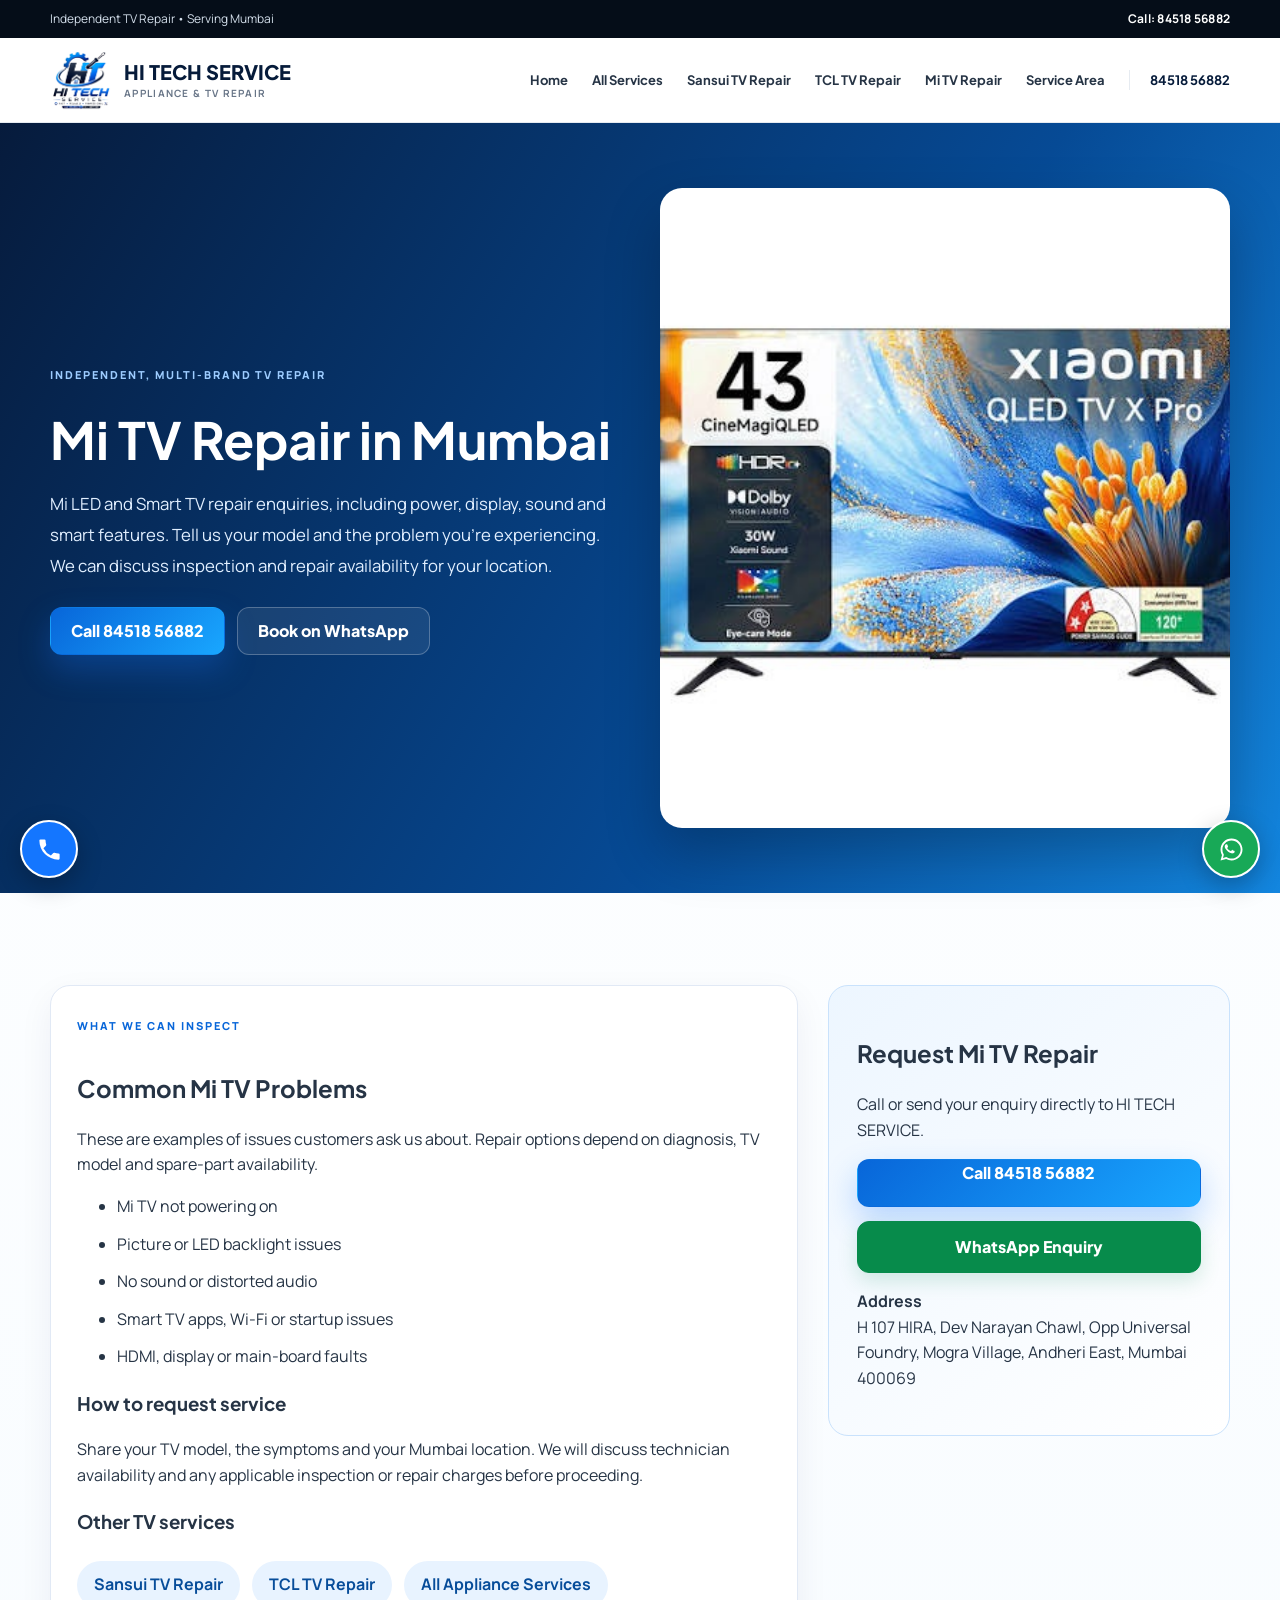
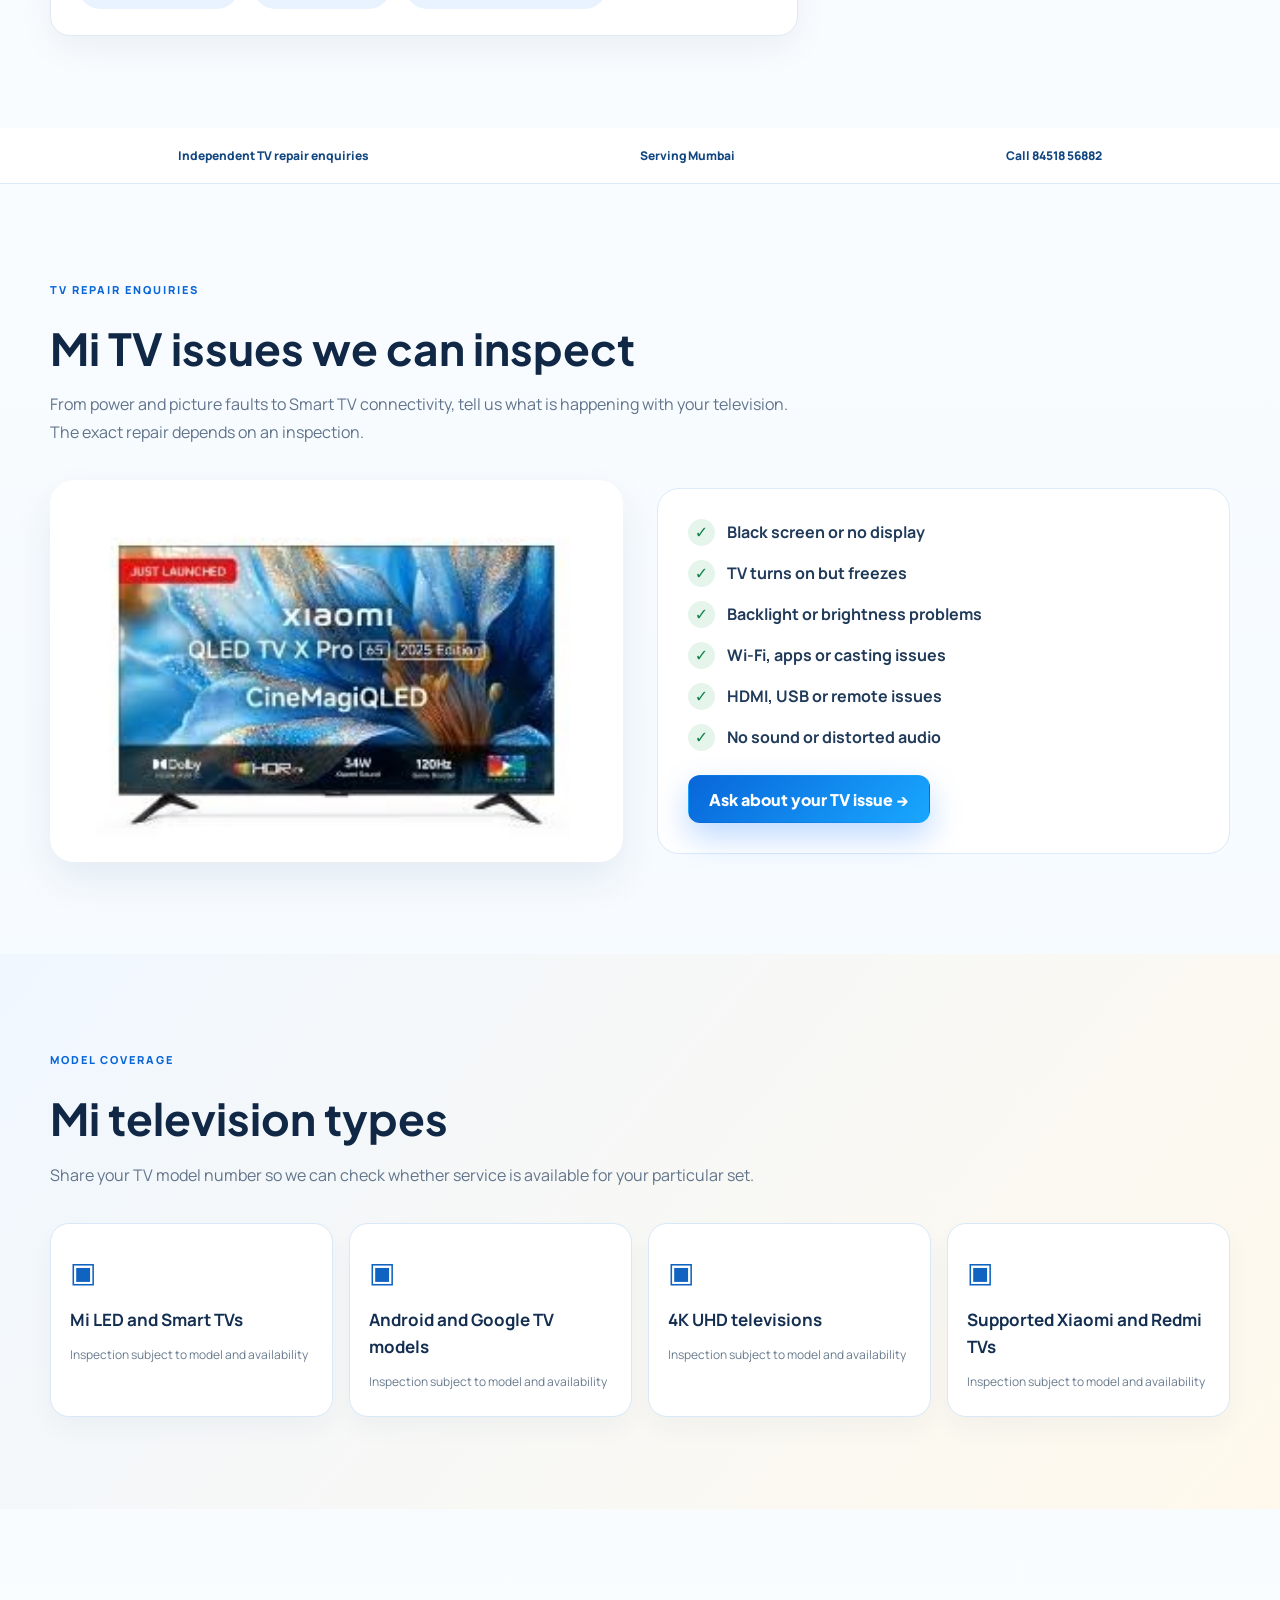
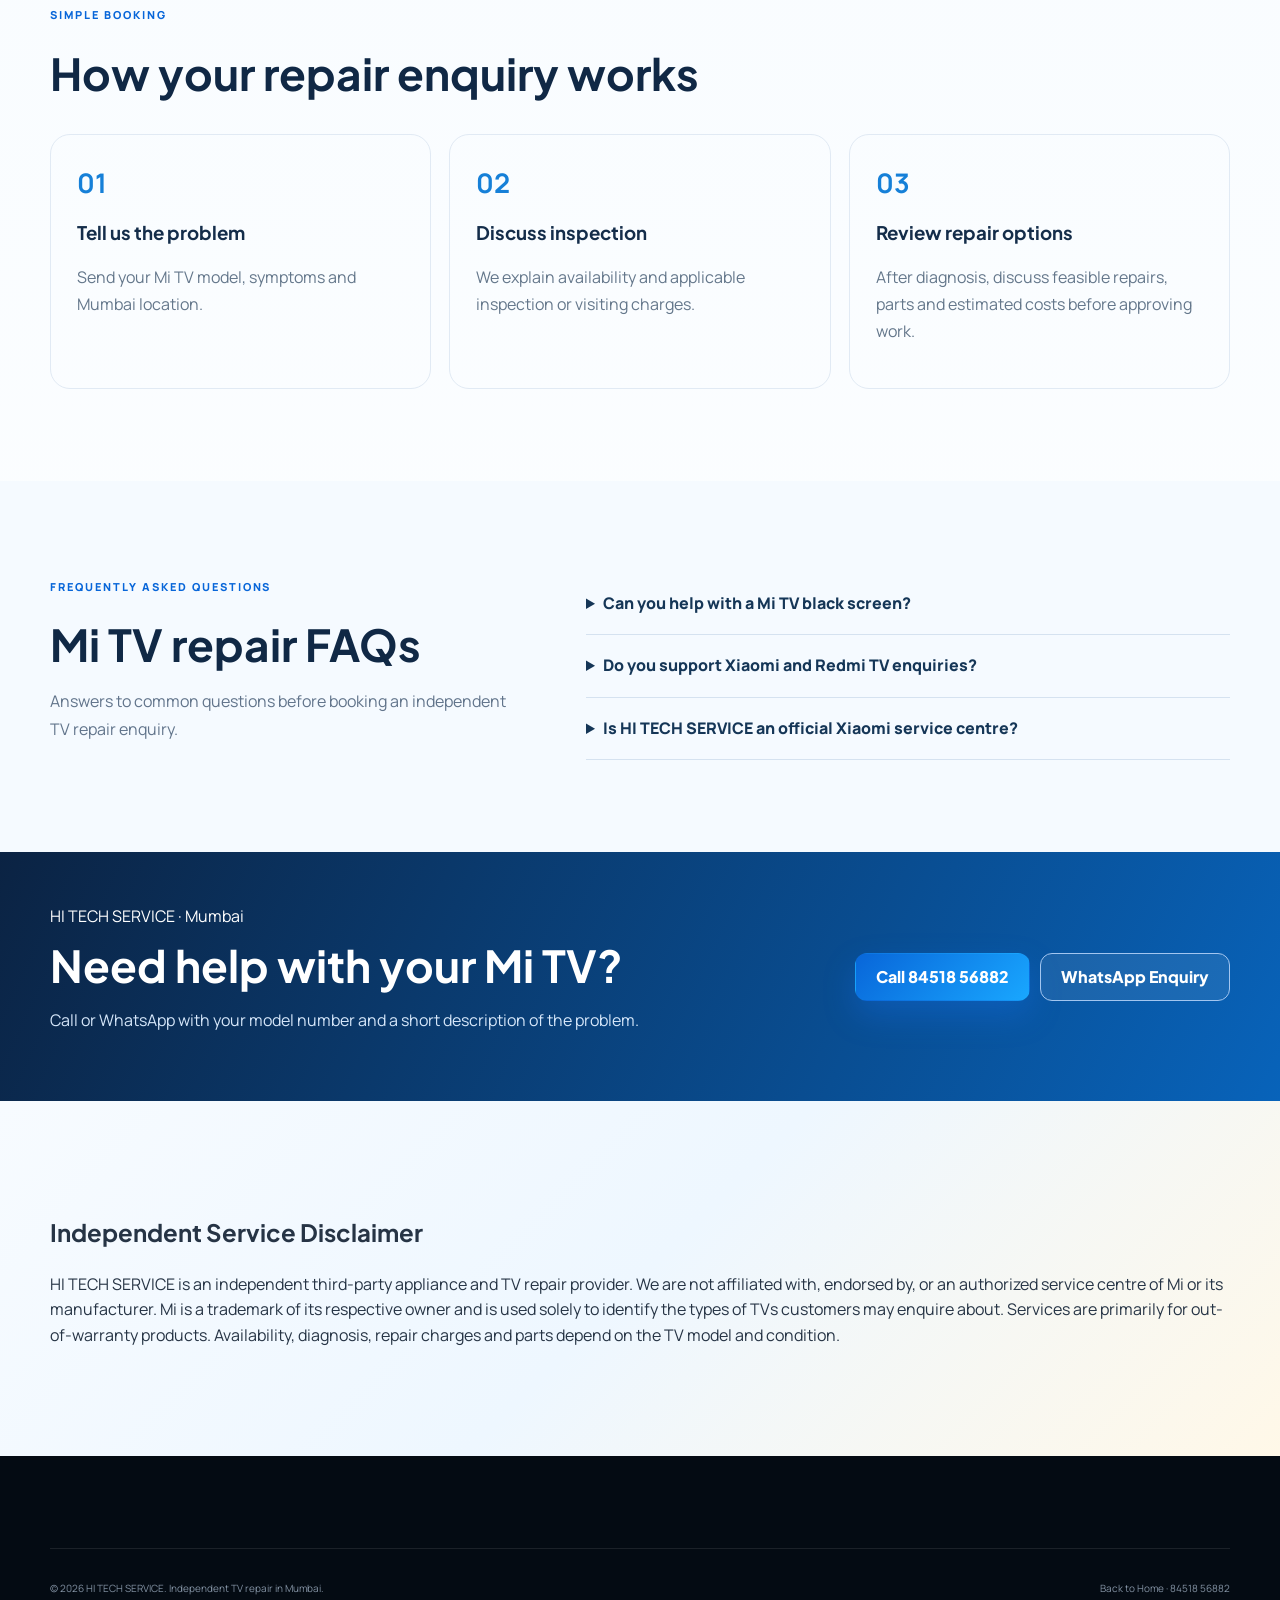
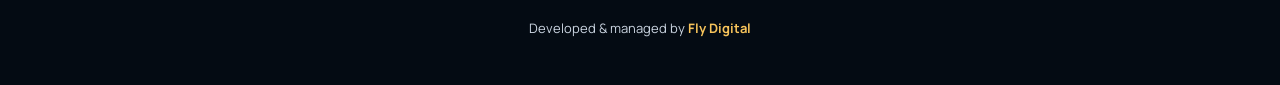
==== mi-tv-repair.html @ e147d8f5 "Add files via upload" ====
<!DOCTYPE html>
<html lang="en"><head><meta charset="utf-8"/><meta content="width=device-width,initial-scale=1" name="viewport"/><title>Mi TV Repair in Mumbai | HI TECH SERVICE — Independent Repairs</title><meta content="Enquire about independent Mi TV repair in Mumbai with HI TECH SERVICE. Power, picture, sound and Smart TV fault diagnosis. Call 8451856882." name="description"/><meta content="index,follow" name="robots"/><link href="https://fonts.googleapis.com" rel="preconnect"/><link crossorigin="" href="https://fonts.gstatic.com" rel="preconnect"/><link href="https://fonts.googleapis.com/css2?family=Manrope:wght@400;500;600;700;800&amp;family=Plus+Jakarta+Sans:wght@600;700;800&amp;display=swap" rel="stylesheet"/><link href="styles.css" rel="stylesheet"/></head><body><div class="topbar"><div class="container topbar-inner"><span>Independent TV Repair • Serving Mumbai</span><a class="top-phone" href="tel:+918451856882">Call: 84518 56882</a></div></div><header class="site-header"><div class="container nav-wrap"><a aria-label="HI TECH SERVICE home" class="brand" href="index.html"><img alt="HI TECH SERVICE logo" class="logo" src="assets/hitech-logo.png"/><span class="brand-copy"><strong>HI TECH SERVICE</strong><small>Appliance &amp; TV Repair</small></span></a><button aria-expanded="false" aria-label="Toggle menu" class="menu-btn">☰</button><nav aria-label="Main navigation" class="nav"><a href="index.html">Home</a><a href="index.html#services">All Services</a><a href="sansui-tv-repair.html">Sansui TV Repair</a><a href="tcl-tv-repair.html">TCL TV Repair</a><a href="mi-tv-repair.html">Mi TV Repair</a><a href="index.html#areas">Service Area</a><a class="nav-phone" href="tel:+918451856882">84518 56882</a></nav></div></header><main><section class="brand-hero"><div class="container brand-hero-grid"><div><span class="eyebrow">Independent, multi-brand TV repair</span><h1>Mi TV Repair in Mumbai</h1><p>Mi LED and Smart TV repair enquiries, including power, display, sound and smart features. Tell us your model and the problem you're experiencing. We can discuss inspection and repair availability for your location.</p><div class="hero-actions"><a class="btn btn-primary" href="tel:+918451856882">Call 84518 56882</a><a class="btn btn-secondary" href="https://wa.me/918451856882?text=Hello%20HI%20TECH%20SERVICE%2C%20I%20need%20Mi%20TV%20repair%20in%20Mumbai." rel="noopener" target="_blank">Book on WhatsApp</a></div></div><img alt="Mi TV product image for repair enquiries" height="640" loading="eager" src="assets/mi-tv-hero-new.jpg" width="960"/></div></section><section class="section"><div class="container brand-detail-grid"><div class="brand-detail-card"><span class="eyebrow dark">What we can inspect</span><h2>Common Mi TV Problems</h2><p>These are examples of issues customers ask us about. Repair options depend on diagnosis, TV model and spare-part availability.</p><ul><li>Mi TV not powering on</li><li>Picture or LED backlight issues</li><li>No sound or distorted audio</li><li>Smart TV apps, Wi-Fi or startup issues</li><li>HDMI, display or main-board faults</li></ul><h3>How to request service</h3><p>Share your TV model, the symptoms and your Mumbai location. We will discuss technician availability and any applicable inspection or repair charges before proceeding.</p><h3>Other TV services</h3><div class="brand-other"><a href="sansui-tv-repair.html">Sansui TV Repair</a><a href="tcl-tv-repair.html">TCL TV Repair</a><a href="index.html#services">All Appliance Services</a></div></div><aside class="brand-contact"><h2>Request Mi TV Repair</h2><p>Call or send your enquiry directly to HI TECH SERVICE.</p><a class="btn btn-primary" href="tel:+918451856882">Call 84518 56882</a><a class="btn btn-secondary" href="https://wa.me/918451856882?text=Hello%20HI%20TECH%20SERVICE%2C%20I%20need%20Mi%20TV%20repair%20in%20Mumbai." rel="noopener" target="_blank">WhatsApp Enquiry</a><p><strong>Address</strong><br/>H 107 HIRA, Dev Narayan Chawl, Opp Universal Foundry, Mogra Village, Andheri East, Mumbai 400069</p></aside></div></section><section class="tv-intro-strip"><div class="container"><span>Independent TV repair enquiries</span><span>Serving Mumbai</span><span>Call 84518 56882</span></div></section>
<section class="section tv-expanded-section"><div class="container"><div class="tv-section-title"><span class="eyebrow dark">TV repair enquiries</span><h2>Mi TV issues we can inspect</h2><p>From power and picture faults to Smart TV connectivity, tell us what is happening with your television. The exact repair depends on an inspection.</p></div><div class="tv-issue-layout"><div class="tv-issue-photo"><img alt="Mi TV product image" height="530" loading="lazy" src="assets/mi-tv-detail.jpg" width="800"/></div><div class="tv-issues"><ul><li><span class="tv-check">✓</span>Black screen or no display</li><li><span class="tv-check">✓</span>TV turns on but freezes</li><li><span class="tv-check">✓</span>Backlight or brightness problems</li><li><span class="tv-check">✓</span>Wi-Fi, apps or casting issues</li><li><span class="tv-check">✓</span>HDMI, USB or remote issues</li><li><span class="tv-check">✓</span>No sound or distorted audio</li></ul><a class="btn btn-primary" href="https://wa.me/918451856882?text=Hello%20HI%20TECH%20SERVICE%2C%20I%20need%20Mi%20TV%20repair%20in%20Mumbai.%20My%20TV%20model%20is%3A%20" rel="noopener" target="_blank">Ask about your TV issue →</a></div></div></div></section>
<section class="section tv-types-section"><div class="container"><div class="tv-section-title"><span class="eyebrow dark">Model coverage</span><h2>Mi television types</h2><p>Share your TV model number so we can check whether service is available for your particular set.</p></div><div class="tv-type-grid"><div class="tv-type"><span class="tv-type-icon">▣</span><strong>Mi LED and Smart TVs</strong><small>Inspection subject to model and availability</small></div><div class="tv-type"><span class="tv-type-icon">▣</span><strong>Android and Google TV models</strong><small>Inspection subject to model and availability</small></div><div class="tv-type"><span class="tv-type-icon">▣</span><strong>4K UHD televisions</strong><small>Inspection subject to model and availability</small></div><div class="tv-type"><span class="tv-type-icon">▣</span><strong>Supported Xiaomi and Redmi TVs</strong><small>Inspection subject to model and availability</small></div></div></div></section>
<section class="section tv-process-section"><div class="container"><div class="tv-section-title"><span class="eyebrow dark">Simple booking</span><h2>How your repair enquiry works</h2></div><div class="tv-steps"><div><b>01</b><h3>Tell us the problem</h3><p>Send your Mi TV model, symptoms and Mumbai location.</p></div><div><b>02</b><h3>Discuss inspection</h3><p>We explain availability and applicable inspection or visiting charges.</p></div><div><b>03</b><h3>Review repair options</h3><p>After diagnosis, discuss feasible repairs, parts and estimated costs before approving work.</p></div></div></div></section>
<section class="section tv-faq-section"><div class="container tv-faq-layout"><div><span class="eyebrow dark">Frequently asked questions</span><h2>Mi TV repair FAQs</h2><p>Answers to common questions before booking an independent TV repair enquiry.</p></div><div class="tv-faq-list"><details><summary>Can you help with a Mi TV black screen?</summary><p>Tell us the model and whether there is sound or a standby light. We can discuss diagnosis and technician availability.</p></details><details><summary>Do you support Xiaomi and Redmi TV enquiries?</summary><p>We accept enquiries for supported models, subject to inspection and parts availability.</p></details><details><summary>Is HI TECH SERVICE an official Xiaomi service centre?</summary><p>No. We are an independent repair provider and are not affiliated with Xiaomi or Mi.</p></details></div></div></section>
<section class="tv-last-cta"><div class="container"><div><span>HI TECH SERVICE · Mumbai</span><h2>Need help with your Mi TV?</h2><p>Call or WhatsApp with your model number and a short description of the problem.</p></div><div class="tv-last-actions"><a class="btn btn-primary" href="tel:+918451856882">Call 84518 56882</a><a class="btn btn-secondary" href="https://wa.me/918451856882?text=Hello%20HI%20TECH%20SERVICE%2C%20I%20need%20Mi%20TV%20repair%20in%20Mumbai.%20My%20TV%20model%20is%3A%20" rel="noopener" target="_blank">WhatsApp Enquiry</a></div></div></section><section class="section section-soft" id="disclaimer"><div class="container"><h2>Independent Service Disclaimer</h2><p>HI TECH SERVICE is an independent third-party appliance and TV repair provider. We are not affiliated with, endorsed by, or an authorized service centre of Mi or its manufacturer. Mi is a trademark of its respective owner and is used solely to identify the types of TVs customers may enquire about. Services are primarily for out-of-warranty products. Availability, diagnosis, repair charges and parts depend on the TV model and condition.</p></div></section></main><footer><div class="container footer-bottom"><p>© <span id="year"></span> HI TECH SERVICE. Independent TV repair in Mumbai.</p><p><a href="index.html">Back to Home</a> · <a href="tel:+918451856882">84518 56882</a></p></div><p class="flydigital-credit">Developed &amp; managed by <a href="https://flydigital.online/" target="_blank" rel="noopener noreferrer">Fly Digital</a></p></footer> <div aria-label="Quick contact options" class="floating-actions">
<a aria-label="WhatsApp HI TECH SERVICE" class="floating-btn floating-whatsapp" href="https://wa.me/918451856882?text=Hello%20HI%20TECH%20SERVICE%2C%20I%20need%20Mi%20TV%20repair%20in%20Mumbai.%20My%20TV%20model%20is%3A%20" rel="noopener" target="_blank">
<span aria-hidden="true" class="floating-icon"><svg role="img" viewbox="0 0 32 32"><path d="M19.11 17.46c-.29-.15-1.7-.84-1.96-.94-.26-.1-.45-.15-.64.15-.19.29-.74.94-.91 1.13-.17.19-.34.22-.63.07-.29-.15-1.23-.45-2.34-1.45-.87-.77-1.45-1.72-1.62-2.01-.17-.29-.02-.45.13-.59.13-.13.29-.34.44-.51.15-.17.19-.29.29-.49.1-.19.05-.36-.02-.51-.07-.15-.64-1.55-.88-2.12-.23-.56-.47-.48-.64-.49h-.55c-.19 0-.51.07-.77.36-.26.29-1.01.99-1.01 2.41 0 1.42 1.04 2.8 1.18 2.99.15.19 2.04 3.12 4.95 4.38.69.3 1.23.48 1.65.61.69.22 1.32.19 1.82.12.56-.08 1.7-.7 1.94-1.37.24-.68.24-1.26.17-1.38-.07-.12-.26-.19-.55-.34z" fill="currentColor"></path><path d="M16.04 3C8.86 3 3.03 8.82 3.03 16c0 2.29.6 4.54 1.73 6.51L3 29l6.65-1.74A12.96 12.96 0 0 0 16.04 29C23.22 29 29.05 23.18 29.05 16S23.22 3 16.04 3zm0 23.8c-2.04 0-4.04-.55-5.78-1.59l-.41-.24-3.95 1.03 1.05-3.85-.27-.43A10.74 10.74 0 0 1 5.23 16c0-5.96 4.85-10.8 10.81-10.8 5.96 0 10.81 4.84 10.81 10.8 0 5.96-4.85 10.8-10.81 10.8z" fill="currentColor"></path></svg></span><span>WhatsApp</span>
</a>
<a aria-label="Call HI TECH SERVICE" class="floating-btn floating-phone" href="tel:+918451856882">
<span aria-hidden="true" class="floating-icon"><svg role="img" viewbox="0 0 24 24"><path d="M6.62 10.79a15.46 15.46 0 0 0 6.59 6.59l2.2-2.2a1 1 0 0 1 1.02-.24c1.12.37 2.33.57 3.57.57a1 1 0 0 1 1 1V20a1 1 0 0 1-1 1C10.61 21 3 13.39 3 4a1 1 0 0 1 1-1h3.5a1 1 0 0 1 1 1c0 1.25.2 2.45.57 3.57a1 1 0 0 1-.25 1.02l-2.2 2.2z" fill="currentColor"></path></svg></span><span>Call Now</span>
</a>
</div>
<script src="script.js"></script></body></html>
---- styles.css ----
:root{--ink:#091321;--navy:#071426;--navy-2:#0b2039;--blue:#1476ff;--blue-2:#39a0ff;--gold:#f5b942;--text:#263445;--muted:#687587;--line:#e6ebf1;--soft:#f5f8fc;--white:#fff;--shadow:0 24px 70px rgba(7,20,38,.10)}
*{box-sizing:border-box}html{scroll-behavior:smooth}body{margin:0;font-family:'DM Sans',sans-serif;color:var(--text);background:#fff;line-height:1.6}h1,h2,h3,h4,.brand-copy strong{font-family:'Outfit',sans-serif}a{text-decoration:none;color:inherit}.container{width:min(1180px,calc(100% - 40px));margin:0 auto}.topbar{background:#050d18;color:#d4dfeb;font-size:12px}.topbar-inner{min-height:38px;display:flex;align-items:center;justify-content:space-between;gap:20px}.top-phone{color:#fff;font-weight:700;letter-spacing:.02em}.site-header{position:sticky;top:0;z-index:50;background:rgba(255,255,255,.96);backdrop-filter:blur(14px);border-bottom:1px solid rgba(224,230,238,.8)}.nav-wrap{min-height:84px;display:flex;align-items:center;justify-content:space-between;gap:28px}.brand{display:flex;align-items:center;gap:12px;min-width:210px}.logo{width:62px;height:62px;border-radius:16px;object-fit:cover;border:1px solid #e7ebf0;background:#fff}.brand-copy{display:flex;flex-direction:column;line-height:1.12}.brand-copy strong{font-size:20px;color:var(--navy);font-weight:800}.brand-copy small{font-size:10px;text-transform:uppercase;letter-spacing:.13em;color:var(--muted);font-weight:700;margin-top:4px}.nav{display:flex;align-items:center;gap:24px;font-size:13px;font-weight:700}.nav>a:not(.nav-cta):hover{color:var(--blue)}.nav-phone{color:var(--navy);padding-left:20px;border-left:1px solid var(--line)}.nav-cta{background:var(--navy);color:#fff;padding:12px 18px;border-radius:12px}.menu-btn{display:none;background:none;border:0;font-size:26px;color:var(--navy)}
.hero{position:relative;overflow:hidden;background:linear-gradient(135deg,#06111f 0%,#0b2340 58%,#0d2e55 100%);color:#fff}.hero:before{content:"";position:absolute;inset:0;background-image:linear-gradient(rgba(255,255,255,.035) 1px,transparent 1px),linear-gradient(90deg,rgba(255,255,255,.035) 1px,transparent 1px);background-size:42px 42px;mask-image:linear-gradient(to bottom,black,transparent 92%)}.hero-orb{position:absolute;border-radius:50%;filter:blur(3px);pointer-events:none}.hero-orb-one{width:420px;height:420px;background:radial-gradient(circle,rgba(20,118,255,.34),rgba(20,118,255,0) 68%);right:-90px;top:-100px}.hero-orb-two{width:350px;height:350px;background:radial-gradient(circle,rgba(245,185,66,.15),rgba(245,185,66,0) 68%);left:-130px;bottom:-140px}.hero-grid{position:relative;z-index:2;display:grid;grid-template-columns:1.2fr .72fr;gap:68px;align-items:center;padding:84px 0 92px}.eyebrow{display:inline-block;font-size:11px;text-transform:uppercase;letter-spacing:.18em;font-weight:800;color:#9dccff;margin-bottom:14px}.eyebrow.dark{color:var(--blue)}.hero h1{font-size:clamp(45px,5.4vw,72px);line-height:1.02;letter-spacing:-.045em;margin:0 0 22px;max-width:760px}.hero-copy>p{font-size:17px;color:#d2deeb;max-width:700px;margin:0 0 30px}.hero-actions{display:flex;gap:13px;flex-wrap:wrap}.btn{display:inline-flex;align-items:center;justify-content:center;min-height:48px;padding:0 20px;border-radius:12px;font-weight:800;border:1px solid transparent;transition:.22s ease;cursor:pointer;font-family:inherit}.btn:hover{transform:translateY(-2px)}.btn-primary{background:linear-gradient(135deg,var(--blue),var(--blue-2));color:#fff;box-shadow:0 14px 32px rgba(20,118,255,.28)}.btn-secondary{background:rgba(255,255,255,.08);border-color:rgba(255,255,255,.25);color:#fff}.btn-full{width:100%}.trust-row{display:flex;flex-wrap:wrap;gap:14px 22px;margin-top:28px;color:#d5e1ed;font-size:12px}.booking-card{background:#fff;color:var(--text);border-radius:24px;padding:30px;box-shadow:0 30px 80px rgba(0,0,0,.25);border:1px solid rgba(255,255,255,.2)}.booking-head h2{font-size:28px;line-height:1.15;color:var(--navy);margin:5px 0 8px}.booking-head p{font-size:13px;color:var(--muted);margin:0 0 20px}.mini-label{font-size:10px;text-transform:uppercase;letter-spacing:.16em;color:var(--blue);font-weight:800}.booking-card label{display:block;font-size:11px;font-weight:800;color:#39495b;margin:11px 0 6px;text-transform:uppercase;letter-spacing:.04em}.booking-card input,.booking-card select{width:100%;border:1px solid #dfe5ec;border-radius:11px;padding:12px 13px;font-family:inherit;font-size:14px;color:var(--text);outline:none;background:#fff}.booking-card input:focus,.booking-card select:focus{border-color:var(--blue);box-shadow:0 0 0 3px rgba(20,118,255,.09)}.call-link{display:block;text-align:center;font-size:12px;color:var(--muted);margin-top:12px}.call-link strong{color:var(--navy)}
.assurance-strip{background:#fff;border-bottom:1px solid var(--line)}.assurance-grid{display:grid;grid-template-columns:repeat(4,1fr)}.assurance-grid>div{position:relative;padding:23px 18px 23px 32px;border-right:1px solid var(--line)}.assurance-grid>div:last-child{border-right:0}.assurance-dot{position:absolute;width:9px;height:9px;border-radius:50%;background:var(--blue);left:12px;top:31px;box-shadow:0 0 0 5px rgba(20,118,255,.09)}.assurance-grid strong{display:block;color:var(--navy);font-size:13px}.assurance-grid small{display:block;color:var(--muted);font-size:11px;margin-top:2px}.section{padding:92px 0}.section-soft{background:var(--soft)}.section-head{max-width:780px;margin-bottom:42px}.section-head.centered{text-align:center;margin:0 auto 44px}.section-head h2,.area-grid h2,.faq-grid h2,.cta-inner h2{font-size:clamp(34px,4.2vw,50px);line-height:1.08;letter-spacing:-.035em;color:var(--navy);margin:0 0 14px}.section-head p,.area-grid p,.faq-grid>div>p{font-size:15px;color:var(--muted);margin:0}.services-section{background:linear-gradient(#fff,#fbfdff)}.service-grid{display:grid;grid-template-columns:repeat(2,1fr);gap:22px}.service-card{position:relative;background:#fff;border:1px solid var(--line);border-radius:22px;padding:28px;box-shadow:0 16px 46px rgba(7,20,38,.055);overflow:hidden;transition:.24s ease}.service-card:before{content:"";position:absolute;left:0;top:0;width:4px;height:100%;background:linear-gradient(var(--blue),var(--blue-2));opacity:0;transition:.24s}.service-card:hover{transform:translateY(-5px);box-shadow:0 26px 60px rgba(7,20,38,.10);border-color:#d7e4f5}.service-card:hover:before{opacity:1}.service-top{display:flex;align-items:center;justify-content:space-between;margin-bottom:22px}.service-icon{width:54px;height:54px;border-radius:16px;display:grid;place-items:center;background:linear-gradient(145deg,#e9f3ff,#f6faff);border:1px solid #dcecff;color:var(--blue);font-family:'Outfit',sans-serif;font-weight:800;font-size:14px;letter-spacing:.05em}.service-no{font-size:11px;color:#a0aab6;font-weight:800}.service-card h3{font-size:25px;color:var(--navy);line-height:1.18;margin:0 0 10px}.service-card>p{font-size:13px;color:var(--muted);margin:0 0 15px}.service-card ul{margin:0 0 24px;padding-left:18px;color:#49596b;font-size:13px}.service-card li{margin:5px 0}.book-btn{display:flex;align-items:center;justify-content:space-between;border-top:1px solid var(--line);padding-top:17px;color:var(--navy);font-size:13px;font-weight:800}.book-btn span{width:32px;height:32px;border-radius:10px;display:grid;place-items:center;background:var(--navy);color:#fff;transition:.2s}.book-btn:hover{color:var(--blue)}.book-btn:hover span{background:var(--blue);transform:translateX(3px)}.service-card-wide{grid-column:1/-1}.two-col{columns:2;column-gap:42px}.process-grid{display:grid;grid-template-columns:repeat(4,1fr);gap:18px}.process-card{background:#fff;border:1px solid var(--line);border-radius:20px;padding:27px;box-shadow:0 10px 32px rgba(7,20,38,.04)}.process-card>span{display:inline-flex;color:var(--blue);font-family:'Outfit',sans-serif;font-weight:800;font-size:13px;border-bottom:2px solid #bcd9ff;padding-bottom:5px}.process-card h3{font-size:18px;color:var(--navy);margin:18px 0 7px}.process-card p{font-size:13px;color:var(--muted);margin:0}.area-section{background:linear-gradient(135deg,#071426,#0d2c50);color:#fff}.area-grid{display:grid;grid-template-columns:1fr .72fr;gap:72px;align-items:center}.area-grid h2{color:#fff}.area-grid p{color:#c9d7e6}.area-tags{display:flex;flex-wrap:wrap;gap:9px;margin-top:22px}.area-tags span{padding:8px 12px;border-radius:999px;font-size:11px;background:rgba(255,255,255,.07);border:1px solid rgba(255,255,255,.12);color:#e1ebf5}.address-card{background:#fff;color:var(--text);border-radius:22px;padding:31px;box-shadow:0 28px 64px rgba(0,0,0,.20)}.address-card h3{font-size:27px;color:var(--navy);margin:5px 0 11px}.address-card p{font-size:13px;color:var(--muted);margin:0 0 20px}.address-actions{display:flex;align-items:center;gap:16px;flex-wrap:wrap}.map-link{font-size:12px;font-weight:800;color:var(--blue)}.disclaimer-section{background:#07101c;padding:58px 0}.disclaimer-card{max-width:1040px;margin:auto;text-align:center;color:#aeb8c5}.disclaimer-label{display:inline-block;color:#fff;font-size:12px;font-weight:800;text-transform:uppercase;letter-spacing:.16em;margin-bottom:14px}.disclaimer-card p{font-size:15px;line-height:1.85;margin:0}.disclaimer-card strong{color:#fff}.faq-grid{display:grid;grid-template-columns:.72fr 1fr;gap:72px}.accordion details{border-bottom:1px solid var(--line);padding:19px 0}.accordion summary{cursor:pointer;font-weight:800;color:var(--navy);list-style:none}.accordion summary::-webkit-details-marker{display:none}.accordion summary:after{content:'+';float:right;color:var(--blue);font-size:21px}.accordion details[open] summary:after{content:'−'}.accordion details p{font-size:13px;color:var(--muted);padding-right:30px}.cta-section{padding:58px 0;background:linear-gradient(135deg,#1476ff,#0b5ed1);color:#fff}.cta-inner{display:flex;justify-content:space-between;align-items:center;gap:45px}.cta-inner h2{color:#fff;margin-bottom:8px}.cta-inner p{margin:0;color:#e7f1ff;max-width:700px}.cta-buttons{display:flex;gap:10px;flex-wrap:wrap}.btn-light{background:#fff;color:var(--navy)}.btn-outline-light{border-color:rgba(255,255,255,.46);color:#fff;background:transparent}footer{background:#040b13;color:#b8c4d1;padding:58px 0 24px}.footer-grid{display:grid;grid-template-columns:1.25fr .65fr .65fr 1fr;gap:46px}.brand-footer .brand-copy strong{color:#fff}.footer-logo{width:58px;height:58px}.footer-grid h4{font-size:14px;color:#fff;margin:0 0 13px}.footer-grid a{display:block;font-size:12px;color:#b8c4d1;margin:7px 0}.footer-grid p{font-size:12px}.footer-phone{font-family:'Outfit',sans-serif!important;font-size:20px!important;color:#fff!important;font-weight:800}.footer-bottom{display:flex;justify-content:space-between;gap:30px;border-top:1px solid rgba(255,255,255,.09);margin-top:34px;padding-top:21px;font-size:10px;color:#8392a3}.floating-call{position:fixed;right:20px;bottom:20px;z-index:40;background:var(--gold);color:#111827;font-weight:900;font-size:12px;padding:13px 17px;border-radius:999px;box-shadow:0 14px 34px rgba(0,0,0,.22);display:none}
@media(max-width:1000px){.nav{display:none;position:absolute;top:78px;left:20px;right:20px;flex-direction:column;align-items:stretch;background:#fff;padding:18px;border:1px solid var(--line);border-radius:16px;box-shadow:var(--shadow)}.nav.open{display:flex}.nav-phone{border-left:0;padding-left:0}.menu-btn{display:block}.hero-grid,.area-grid,.faq-grid{grid-template-columns:1fr}.hero-grid{gap:34px}.assurance-grid{grid-template-columns:repeat(2,1fr)}.process-grid{grid-template-columns:repeat(2,1fr)}.footer-grid{grid-template-columns:repeat(2,1fr)}.cta-inner{align-items:flex-start;flex-direction:column}.floating-call{display:block}}
@media(max-width:650px){.container{width:min(100% - 28px,1180px)}.topbar-inner{justify-content:center;text-align:center}.topbar-inner>span{display:none}.nav-wrap{min-height:74px}.logo{width:52px;height:52px;border-radius:14px}.brand-copy strong{font-size:17px}.brand-copy small{font-size:9px}.hero-grid{padding:62px 0 66px}.hero h1{font-size:42px}.hero-copy>p{font-size:15px}.booking-card{padding:23px}.assurance-grid,.service-grid,.process-grid,.footer-grid{grid-template-columns:1fr}.assurance-grid>div{border-right:0;border-bottom:1px solid var(--line)}.service-card-wide{grid-column:auto}.two-col{columns:1}.section{padding:66px 0}.area-grid,.faq-grid{gap:40px}.cta-buttons{width:100%}.cta-buttons .btn{flex:1}.footer-bottom{flex-direction:column}.floating-call{left:14px;right:14px;text-align:center;border-radius:12px}.service-card{padding:24px}}

/* 2026 visual refresh: modern typography, real service imagery & quick-contact buttons */
body{font-family:'Manrope',system-ui,-apple-system,BlinkMacSystemFont,'Segoe UI',sans-serif}
h1,h2,h3,.brand-copy strong,.btn,.nav a,.footer-phone,.service-icon,.process-card>span{font-family:'Plus Jakarta Sans','Manrope',sans-serif}
.hero h1,.section-head h2,.area-grid h2,.faq-grid h2,.cta-inner h2{letter-spacing:-.045em}
.service-card{padding:0 28px 28px}
.service-image-wrap{height:210px;margin:0 -28px 24px;overflow:hidden;background:#eef4fb;border-bottom:1px solid var(--line)}
.service-image-wrap.wide-image{height:285px}
.service-image{width:100%;height:100%;object-fit:cover;display:block;transition:transform .45s ease}
.service-card:hover .service-image{transform:scale(1.035)}
.service-card .service-top{margin-top:0}
.service-card-wide{display:grid;grid-template-columns:minmax(280px,.75fr) 1.25fr;column-gap:30px;align-items:start}
.service-card-wide .service-image-wrap{grid-row:1/6;grid-column:1;margin:0 0 -28px -28px;height:100%;min-height:430px;border-bottom:0;border-right:1px solid var(--line)}
.service-card-wide .service-top,.service-card-wide h3,.service-card-wide>p,.service-card-wide ul,.service-card-wide .book-btn{grid-column:2}
.service-card-wide .service-top{margin-top:28px}
.floating-actions{position:fixed;right:18px;bottom:18px;z-index:60;display:flex;flex-direction:column;gap:10px}
.floating-btn{min-width:148px;height:48px;padding:0 16px 0 10px;border-radius:14px;display:flex;align-items:center;gap:10px;font-size:12px;font-weight:800;box-shadow:0 16px 36px rgba(3,12,24,.24);transition:transform .2s ease,box-shadow .2s ease;color:#fff}
.floating-btn:hover{transform:translateY(-2px);box-shadow:0 20px 42px rgba(3,12,24,.3)}
.floating-whatsapp{background:#128c4a}.floating-phone{background:#0d63d9}
.floating-icon{width:30px;height:30px;border-radius:10px;display:grid;place-items:center;background:rgba(255,255,255,.16);font-size:14px;font-weight:900}
@media(max-width:760px){.service-card-wide{display:block}.service-card-wide .service-image-wrap{margin:0 -28px 24px;height:220px;min-height:0;border-right:0;border-bottom:1px solid var(--line)}.service-card-wide .service-top{margin-top:0}.floating-actions{left:12px;right:12px;bottom:12px;flex-direction:row}.floating-btn{min-width:0;flex:1;justify-content:center;border-radius:12px;height:50px;padding:0 10px}.floating-btn span:last-child{font-size:11px}body{padding-bottom:66px}}

/* Gradient + banner refresh */
:root{--blue:#0866d9;--blue-2:#19a7ff;--gold:#f6bd35;--navy:#061b3a;--soft:#f4f9ff}
body{background:linear-gradient(180deg,#ffffff 0%,#f6fbff 48%,#ffffff 100%)}
.hero{background:linear-gradient(120deg,#031a3d 0%,#063f85 48%,#e8f5ff 100%);min-height:620px}
.hero-banner{position:absolute;inset:0;background-image:linear-gradient(90deg,rgba(2,20,50,.82) 0%,rgba(3,36,77,.55) 42%,rgba(4,48,96,.10) 70%,rgba(255,255,255,.02) 100%),url('assets/hero-banner.jpg');background-size:cover;background-position:center;opacity:.82}
.hero:before{z-index:1}.hero-grid{z-index:3}.booking-card{background:linear-gradient(145deg,rgba(255,255,255,.98),rgba(239,248,255,.97));border:1px solid rgba(255,255,255,.8)}
.services-section{background:linear-gradient(145deg,#f8fcff 0%,#eef7ff 52%,#fff9ec 100%)}
.service-card{background:linear-gradient(160deg,#ffffff 0%,#f8fbff 100%);border-color:#dbeafa}
.service-card:before{background:linear-gradient(180deg,#0a74e8,#f6bd35)}
.section-soft{background:linear-gradient(135deg,#f7fbff 0%,#eef7ff 50%,#fff8e8 100%)}
.area-section{background:linear-gradient(125deg,#031a3d 0%,#0751a3 62%,#0d87dd 100%)}
.cta-section{background:linear-gradient(110deg,#0751a3,#0d82e8 60%,#f2b72f 140%)}
.floating-actions{right:20px;left:auto;bottom:22px;align-items:flex-end}
.floating-btn{border-radius:999px;min-width:156px;border:1px solid rgba(255,255,255,.32)}
@media(max-width:760px){.hero{min-height:auto}.hero-banner{background-position:62% center;opacity:.48}.floating-actions{right:12px;left:auto;bottom:12px;flex-direction:column;align-items:flex-end}.floating-btn{width:54px;min-width:54px;height:54px;border-radius:50%;padding:0;justify-content:center}.floating-btn .floating-icon{background:transparent;font-size:19px}.floating-btn span:last-child{display:none}body{padding-bottom:0}}


/* Appliance image banner */
.appliance-banner-section{padding:22px 0 0;background:linear-gradient(135deg,#f7fbff 0%,#eef6ff 45%,#fff7e3 100%)}
.appliance-banner-frame{position:relative;overflow:hidden;border-radius:26px;min-height:430px;box-shadow:0 24px 70px rgba(7,34,66,.18);border:1px solid rgba(17,99,194,.14);background:#e9f2fa}
.appliance-banner-img{width:100%;height:100%;min-height:430px;object-fit:cover;display:block;transform:scale(1.01)}
.appliance-banner-overlay{position:absolute;inset:0;background:linear-gradient(90deg,rgba(2,19,46,.68) 0%,rgba(3,33,72,.22) 44%,rgba(255,255,255,0) 72%)}
.appliance-banner-cta{position:absolute;left:42px;bottom:36px;z-index:2;max-width:470px;color:#fff;text-shadow:0 2px 12px rgba(0,0,0,.28)}
.appliance-banner-cta>span{display:block;font-size:12px;font-weight:800;letter-spacing:.12em;text-transform:uppercase;color:#ffd86b;margin-bottom:9px}
.appliance-banner-cta>strong{display:block;font-family:'Plus Jakarta Sans','Manrope',sans-serif;font-size:clamp(26px,3vw,42px);line-height:1.08;letter-spacing:-.035em}
.appliance-banner-actions{display:flex;gap:10px;flex-wrap:wrap;margin-top:18px}
.appliance-banner-actions a{display:inline-flex;align-items:center;justify-content:center;min-height:44px;padding:0 17px;border-radius:999px;font-size:13px;font-weight:800;background:linear-gradient(135deg,#f6bf35,#ffd867);color:#071426;box-shadow:0 10px 26px rgba(245,185,66,.28)}
.appliance-banner-actions a:last-child{background:rgba(255,255,255,.14);color:#fff;border:1px solid rgba(255,255,255,.36);backdrop-filter:blur(8px)}
@media(max-width:760px){.appliance-banner-section{padding-top:12px}.appliance-banner-frame{min-height:310px;border-radius:18px}.appliance-banner-img{min-height:310px;object-position:58% center}.appliance-banner-overlay{background:linear-gradient(0deg,rgba(2,19,46,.76) 0%,rgba(2,19,46,.08) 72%)}.appliance-banner-cta{left:20px;right:20px;bottom:20px;max-width:none}.appliance-banner-cta>span{font-size:10px}.appliance-banner-cta>strong{font-size:26px}.appliance-banner-actions a{min-height:40px;padding:0 14px}}

/* Mobile banner fix: show the full appliance banner without cropping */
@media (max-width:760px){
  .hero{min-height:0;overflow:hidden;background:linear-gradient(180deg,#031a3d 0%,#063f85 100%)}
  .hero-banner{
    position:relative;
    inset:auto;
    width:100%;
    aspect-ratio:710 / 399;
    min-height:0;
    background-image:url('assets/hero-banner.jpg');
    background-size:contain;
    background-repeat:no-repeat;
    background-position:center;
    opacity:1;
    z-index:2;
  }
  .hero-grid{padding:38px 0 54px;gap:28px}
  .hero:before{top:calc(100vw * .562);bottom:0}
  .hero-orb{display:none}
}
@media (max-width:430px){
  .hero h1{font-size:36px;line-height:1.06}
  .hero-copy>p{font-size:14px}
  .hero-grid{padding-top:30px}
}

/* Mobile hero banner fix: show the complete appliance banner without cropping */
@media (max-width:760px){
  .hero{min-height:auto;background:linear-gradient(180deg,#061b3a 0%,#073f82 52%,#061b3a 100%)}
  .hero-banner{
    inset:0 0 auto 0;
    width:100%;
    height:auto;
    aspect-ratio:710 / 395;
    background-image:url('assets/hero-banner.jpg');
    background-size:100% 100%;
    background-repeat:no-repeat;
    background-position:center top;
    opacity:1;
  }
  .hero-grid{
    padding-top:calc((100vw * 395 / 710) + 28px);
    padding-bottom:54px;
    gap:28px;
  }
  .hero:before{top:calc(100vw * 395 / 710);background:linear-gradient(180deg,rgba(3,25,57,.05),rgba(3,25,57,.55));}
  .hero-orb{display:none}
}
@media (max-width:430px){
  .hero h1{font-size:36px;line-height:1.05}
  .hero-grid{padding-top:calc((100vw * 395 / 710) + 22px)}
}

/* Mobile spacing correction: banner is absolutely positioned, so it does not create
   a second banner-height gap before the hero copy. */
@media (max-width:760px){
  .hero-banner{
    position:absolute;
    top:0;
    right:0;
    bottom:auto;
    left:0;
  }
  .hero-grid{
    margin-top:0;
  }
}

/* Proper floating contact icons + left-side placement */
.floating-actions{left:20px!important;right:auto!important;bottom:22px!important;align-items:flex-start!important}
.floating-icon svg{width:25px;height:25px;display:block}
.floating-whatsapp .floating-icon{color:#fff}
.floating-phone .floating-icon{color:#fff}
@media(max-width:760px){
  .floating-actions{left:12px!important;right:auto!important;bottom:12px!important;flex-direction:column!important;align-items:flex-start!important}
  .floating-btn{width:56px!important;min-width:56px!important;height:56px!important}
  .floating-icon{width:34px!important;height:34px!important;display:grid!important;place-items:center!important}
  .floating-icon svg{width:27px;height:27px}
}


/* Final floating contact buttons: circular icons on the right */
.floating-actions{position:fixed!important;right:20px!important;left:auto!important;bottom:22px!important;z-index:80!important;display:flex!important;flex-direction:column!important;gap:12px!important;align-items:center!important}
.floating-btn{width:58px!important;min-width:58px!important;height:58px!important;padding:0!important;border-radius:50%!important;display:grid!important;place-items:center!important;border:2px solid rgba(255,255,255,.92)!important;box-shadow:0 10px 28px rgba(3,12,24,.28)!important}
.floating-btn > span:last-child{display:none!important}
.floating-icon{width:38px!important;height:38px!important;border-radius:50%!important;display:grid!important;place-items:center!important;background:transparent!important;padding:6px!important;box-sizing:border-box!important}
.floating-icon svg{width:100%!important;height:100%!important;display:block!important}
.floating-whatsapp{background:#18a957!important;color:#fff!important}
.floating-phone{background:#1476ff!important;color:#fff!important}
@media(max-width:760px){
  .floating-actions{right:14px!important;left:auto!important;bottom:16px!important;gap:10px!important;align-items:center!important}
  .floating-btn{width:56px!important;min-width:56px!important;height:56px!important;border-radius:50%!important}
  .floating-icon{width:36px!important;height:36px!important;padding:6px!important}
}

/* 2026-09-08: force perfectly circular floating WhatsApp & call buttons on all screens */
.floating-actions{
  position:fixed!important;right:16px!important;left:auto!important;bottom:18px!important;
  display:flex!important;flex-direction:column!important;gap:12px!important;align-items:center!important;z-index:9999!important;
}
.floating-actions .floating-btn{
  flex:none!important;width:58px!important;min-width:58px!important;max-width:58px!important;
  height:58px!important;min-height:58px!important;max-height:58px!important;
  padding:0!important;margin:0!important;border-radius:50%!important;aspect-ratio:1/1!important;
  display:flex!important;align-items:center!important;justify-content:center!important;
  box-sizing:border-box!important;overflow:hidden!important;border:2px solid #fff!important;
  line-height:1!important;box-shadow:0 8px 24px rgba(0,0,0,.25)!important;
}
.floating-actions .floating-icon{
  flex:none!important;width:30px!important;height:30px!important;padding:0!important;margin:0!important;
  border-radius:0!important;background:transparent!important;display:flex!important;align-items:center!important;justify-content:center!important;
}
.floating-actions .floating-icon svg{width:28px!important;height:28px!important;display:block!important;flex:none!important}
.floating-actions .floating-btn>span:last-child{display:none!important}
@media(max-width:760px){
  .floating-actions{right:14px!important;left:auto!important;bottom:16px!important;gap:10px!important;width:auto!important}
  .floating-actions .floating-btn{flex:none!important;width:54px!important;min-width:54px!important;max-width:54px!important;height:54px!important;min-height:54px!important;max-height:54px!important;border-radius:50%!important;aspect-ratio:1/1!important}
  .floating-actions .floating-icon{width:28px!important;height:28px!important}
  .floating-actions .floating-icon svg{width:27px!important;height:27px!important}
}

/* Logo: transparent, borderless presentation */
.logo,
.footer-logo,
.site-header .logo,
.brand img.logo,
.brand-footer img.logo {
  border: 0 !important;
  outline: 0 !important;
  box-shadow: none !important;
  background: transparent !important;
  border-radius: 0 !important;
  object-fit: contain !important;
}

/* Contact demo layout: Call on left, WhatsApp on right */
.floating-actions{
  position:static!important;
  display:block!important;
  width:0!important;
  height:0!important;
}
.floating-actions .floating-btn{
  position:fixed!important;
  bottom:22px!important;
  z-index:90!important;
  width:58px!important;
  min-width:58px!important;
  max-width:58px!important;
  height:58px!important;
  min-height:58px!important;
  max-height:58px!important;
  border-radius:50%!important;
  aspect-ratio:1/1!important;
  padding:0!important;
  display:flex!important;
  align-items:center!important;
  justify-content:center!important;
}
.floating-actions .floating-phone{left:20px!important;right:auto!important;}
.floating-actions .floating-whatsapp{right:20px!important;left:auto!important;}
@media(max-width:760px){
  .floating-actions .floating-btn{
    bottom:16px!important;
    width:54px!important;min-width:54px!important;max-width:54px!important;
    height:54px!important;min-height:54px!important;max-height:54px!important;
  }
  .floating-actions .floating-phone{left:14px!important;right:auto!important;}
  .floating-actions .floating-whatsapp{right:14px!important;left:auto!important;}
}

/* Dedicated TV repair pages and homepage cards */
.brand-tv-section{background:linear-gradient(135deg,#f4f9ff,#fff 60%,#eef6ff)}
.brand-tv-grid{display:grid;grid-template-columns:repeat(3,minmax(0,1fr));gap:24px}
.brand-tv-card{background:white;border:1px solid #dceafa;border-radius:22px;overflow:hidden;box-shadow:0 15px 35px rgba(12,50,100,.08)}
.brand-tv-card>img{display:block;width:100%;height:180px;object-fit:cover;object-position:right center}
.brand-tv-content{padding:25px}.brand-tv-content h3{font-size:1.35rem;margin:12px 0}.brand-tv-content p{min-height:88px;color:#4b5b70}
.brand-tv-tag{color:#0866bc;font-size:.76rem;font-weight:800;text-transform:uppercase;letter-spacing:.08em}
.brand-hero{background:linear-gradient(120deg,#061b3c,#064a95 62%,#1386df);color:white;padding:65px 0}
.brand-hero-grid{display:grid;grid-template-columns:1fr 1fr;gap:40px;align-items:center}.brand-hero h1{font-size:clamp(2rem,4vw,3.6rem);line-height:1.14;margin:12px 0 20px;color:white}.brand-hero p{color:#e1efff;font-size:1.05rem;line-height:1.85}.brand-hero img{width:100%;border-radius:22px;display:block;box-shadow:0 25px 55px rgba(0,0,0,.24)}.brand-hero .hero-actions{display:flex;flex-wrap:wrap;gap:12px;margin-top:26px}
.brand-detail-grid{display:grid;grid-template-columns:1.3fr .7fr;gap:30px;align-items:start}.brand-detail-card{border:1px solid #e1e9f5;border-radius:20px;padding:26px;background:#fff;box-shadow:0 12px 35px rgba(8,42,91,.06)}.brand-detail-card li{margin:12px 0;line-height:1.6}.brand-contact{background:linear-gradient(140deg,#edf6ff,#fff);border:1px solid #c9e2fc;border-radius:20px;padding:28px}.brand-contact .btn{display:block;text-align:center;margin-top:14px}.brand-other{display:flex;flex-wrap:wrap;gap:12px;margin-top:24px}.brand-other a{background:#e8f3ff;color:#074d9a;padding:11px 17px;border-radius:999px;font-weight:700}
@media(max-width:800px){.brand-tv-grid,.brand-hero-grid,.brand-detail-grid{grid-template-columns:1fr}.brand-tv-content p{min-height:0}.brand-hero{padding:38px 0}.brand-hero img{max-height:300px;object-fit:cover}.brand-detail-card{padding:20px}}

.floating-phone{position:fixed!important;left:16px!important;right:auto!important;bottom:24px!important}.floating-whatsapp{position:fixed!important;right:16px!important;left:auto!important;bottom:24px!important}.floating-btn{width:54px!important;height:54px!important;min-width:54px!important;min-height:54px!important;aspect-ratio:1/1!important;border-radius:50%!important;padding:12px!important;display:flex!important;align-items:center!important;justify-content:center!important;box-sizing:border-box!important}.floating-btn>.floating-icon{display:flex!important;align-items:center!important;justify-content:center!important;width:27px!important;height:27px!important}.floating-btn>.floating-icon svg{width:27px!important;height:27px!important}.floating-btn>span:last-child{display:none!important}

/* Brand TV page expansions */
.brand-hero-grid>.tv-photo-note{grid-column:2;margin:-28px 0 0;color:#d9e8fa;font-size:11px;text-align:center}.brand-hero-grid>img{aspect-ratio:3/2;object-fit:cover;background:#edf5ff}
.tv-intro-strip{background:#fff;border-bottom:1px solid #dbe9f9}.tv-intro-strip .container{display:flex;justify-content:space-around;gap:15px;flex-wrap:wrap;padding:18px 0;font-size:12px;font-weight:800;color:#124781}
.tv-section-title{max-width:760px;margin-bottom:34px}.tv-section-title h2,.tv-faq-layout h2,.tv-last-cta h2{font-size:clamp(29px,3.6vw,44px);line-height:1.18;color:#102845;margin:10px 0}.tv-section-title p,.tv-faq-layout p{color:#61748b;line-height:1.75}
.tv-issue-layout{display:grid;grid-template-columns:1fr 1fr;gap:34px;align-items:center}.tv-issue-photo{background:#f2f7fc;border-radius:24px;overflow:hidden;box-shadow:0 18px 42px rgba(10,50,95,.08)}.tv-issue-photo img{width:100%;height:auto;aspect-ratio:3/2;object-fit:cover;display:block}.tv-issue-photo small{display:block;padding:10px 16px;color:#5d7089}.tv-issues{background:white;border:1px solid #dceafa;border-radius:22px;padding:30px}.tv-issues ul{list-style:none;padding:0;margin:0 0 24px;display:grid;gap:14px}.tv-issues li{display:flex;gap:12px;align-items:center;font-weight:700;color:#203a59}.tv-check{width:27px;height:27px;flex:0 0 27px;display:grid;place-items:center;border-radius:50%;background:#e6f5ec;color:#118047}
.tv-types-section{background:linear-gradient(130deg,#f0f7ff,#fff9ec)}.tv-type-grid{display:grid;grid-template-columns:repeat(4,1fr);gap:16px}.tv-type{padding:25px 19px;border:1px solid #d9e8f8;border-radius:19px;background:#fff;display:flex;flex-direction:column;gap:12px;box-shadow:0 12px 24px rgba(7,48,92,.04)}.tv-type-icon{font-size:28px;color:#1163c1}.tv-type strong{font-size:17px;color:#132e50}.tv-type small{font-size:12px;color:#697b8e;line-height:1.6}
.tv-steps{display:grid;grid-template-columns:repeat(3,1fr);gap:18px}.tv-steps>div{border:1px solid #e1eaf4;border-radius:20px;padding:26px}.tv-steps b{font-size:27px;color:#1680d8}.tv-steps h3{color:#142d4a;margin:14px 0 8px}.tv-steps p{color:#64778b;line-height:1.7}
.tv-faq-section{background:#f5faff}.tv-faq-layout{display:grid;grid-template-columns:.85fr 1.15fr;gap:60px}.tv-faq-list details{border-bottom:1px solid #d5e2f0;padding:18px 0}.tv-faq-list summary{font-weight:800;cursor:pointer;color:#153657}.tv-faq-list p{margin-bottom:0}.tv-last-cta{background:linear-gradient(115deg,#0b2343,#0863ba);padding:52px 0;color:#fff}.tv-last-cta>.container{display:flex;justify-content:space-between;align-items:center;gap:28px}.tv-last-cta h2{color:white}.tv-last-cta p{color:#d6e7fa}.tv-last-actions{display:flex;gap:10px;flex-wrap:wrap}.tv-last-cta .btn-secondary{color:white;border-color:#a3c6f0}
@media(max-width:800px){.brand-hero-grid>.tv-photo-note{grid-column:1;margin:-22px 0 0}.tv-issue-layout,.tv-faq-layout{grid-template-columns:1fr}.tv-type-grid{grid-template-columns:repeat(2,1fr)}.tv-steps{grid-template-columns:1fr}.tv-last-cta>.container{flex-direction:column;align-items:flex-start}.tv-intro-strip .container{padding:15px 18px;justify-content:flex-start}.tv-issues{padding:20px}}
@media(max-width:470px){.tv-type-grid{grid-template-columns:1fr}.tv-issue-photo img{height:auto}.tv-expanded-section,.tv-types-section,.tv-process-section,.tv-faq-section{padding:54px 0}}

/* Site development credit */
.flydigital-credit { text-align:center; margin: 0 auto; padding: 12px 18px 22px; font-size: 13px; color: #cbd5e1; }
.flydigital-credit a { color: #f7c45b; font-weight: 700; text-decoration: none; }
.flydigital-credit a:hover { text-decoration: underline; }

/* Fix: WhatsApp enquiry CTA in light contact cards was white on white. */
.brand-contact a.btn-secondary {
  display:flex;
  align-items:center;
  justify-content:center;
  width:100%;
  min-height:50px;
  padding:12px 18px;
  background:#078b4b;
  border:1px solid #078b4b;
  color:#ffffff;
  font-weight:800;
  text-decoration:none;
  border-radius:12px;
  box-shadow:0 8px 20px rgba(7,139,75,.16);
  opacity:1;
  visibility:visible;
}
.brand-contact a.btn-secondary:hover,
.brand-contact a.btn-secondary:focus-visible {
  background:#06723f;
  border-color:#06723f;
  color:#fff;
}
@media(max-width:600px){
 .brand-contact a.btn-secondary{display:flex;min-height:52px;width:100%;font-size:15px;}
}
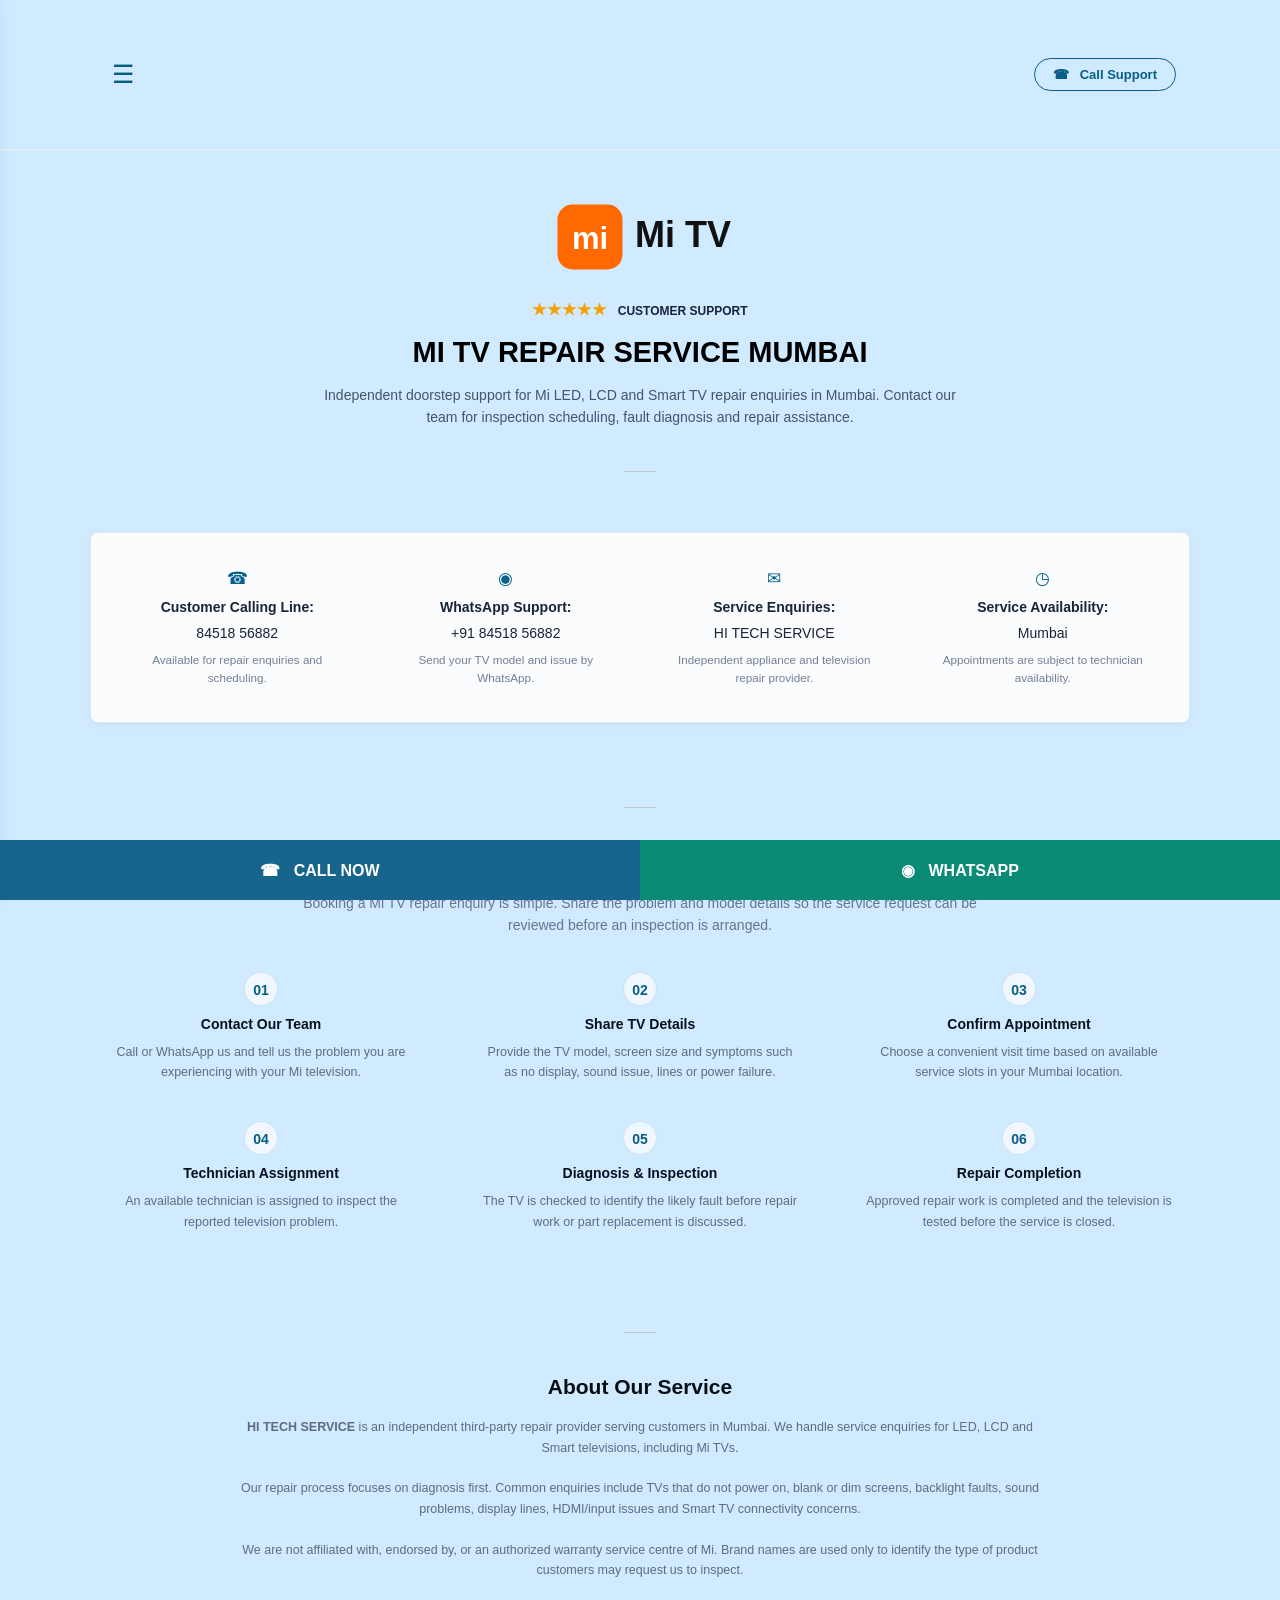
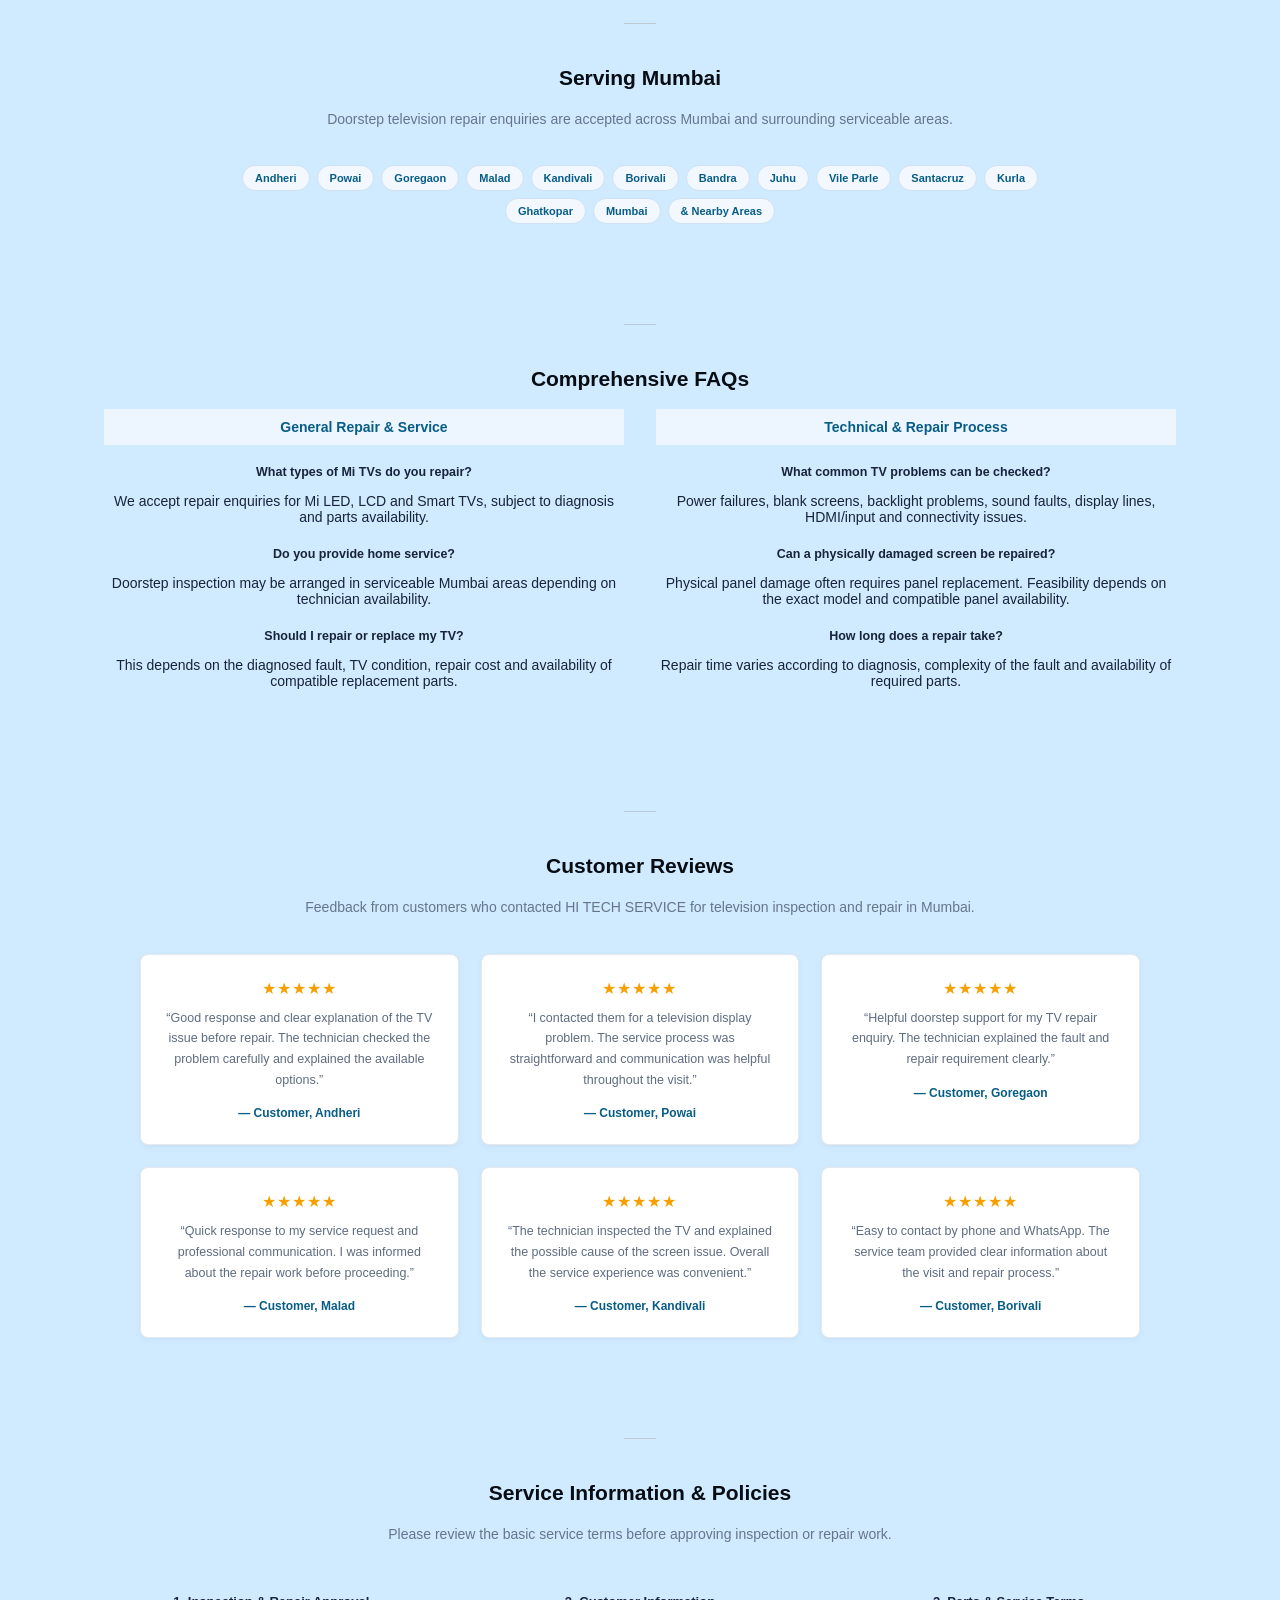
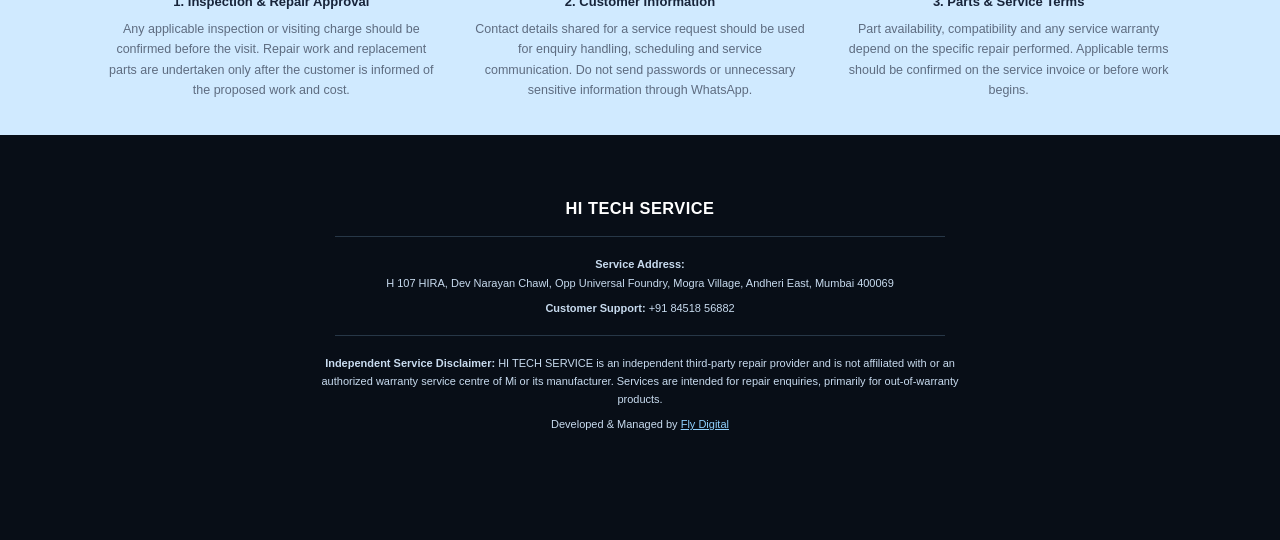
==== commit 8bcd4b24: "Add files via upload" ====
--- a/mi-tv-repair.html
+++ b/mi-tv-repair.html
@@ -1,15 +1,27 @@
-<!DOCTYPE html>
-<html lang="en"><head><meta charset="utf-8"/><meta content="width=device-width,initial-scale=1" name="viewport"/><title>Mi TV Repair in Mumbai | HI TECH SERVICE — Independent Repairs</title><meta content="Enquire about independent Mi TV repair in Mumbai with HI TECH SERVICE. Power, picture, sound and Smart TV fault diagnosis. Call 8451856882." name="description"/><meta content="index,follow" name="robots"/><link href="https://fonts.googleapis.com" rel="preconnect"/><link crossorigin="" href="https://fonts.gstatic.com" rel="preconnect"/><link href="https://fonts.googleapis.com/css2?family=Manrope:wght@400;500;600;700;800&amp;family=Plus+Jakarta+Sans:wght@600;700;800&amp;display=swap" rel="stylesheet"/><link href="styles.css" rel="stylesheet"/></head><body><div class="topbar"><div class="container topbar-inner"><span>Independent TV Repair • Serving Mumbai</span><a class="top-phone" href="tel:+918451856882">Call: 84518 56882</a></div></div><header class="site-header"><div class="container nav-wrap"><a aria-label="HI TECH SERVICE home" class="brand" href="index.html"><img alt="HI TECH SERVICE logo" class="logo" src="assets/hitech-logo.png"/><span class="brand-copy"><strong>HI TECH SERVICE</strong><small>Appliance &amp; TV Repair</small></span></a><button aria-expanded="false" aria-label="Toggle menu" class="menu-btn">☰</button><nav aria-label="Main navigation" class="nav"><a href="index.html">Home</a><a href="index.html#services">All Services</a><a href="sansui-tv-repair.html">Sansui TV Repair</a><a href="tcl-tv-repair.html">TCL TV Repair</a><a href="mi-tv-repair.html">Mi TV Repair</a><a href="index.html#areas">Service Area</a><a class="nav-phone" href="tel:+918451856882">84518 56882</a></nav></div></header><main><section class="brand-hero"><div class="container brand-hero-grid"><div><span class="eyebrow">Independent, multi-brand TV repair</span><h1>Mi TV Repair in Mumbai</h1><p>Mi LED and Smart TV repair enquiries, including power, display, sound and smart features. Tell us your model and the problem you're experiencing. We can discuss inspection and repair availability for your location.</p><div class="hero-actions"><a class="btn btn-primary" href="tel:+918451856882">Call 84518 56882</a><a class="btn btn-secondary" href="https://wa.me/918451856882?text=Hello%20HI%20TECH%20SERVICE%2C%20I%20need%20Mi%20TV%20repair%20in%20Mumbai." rel="noopener" target="_blank">Book on WhatsApp</a></div></div><img alt="Mi TV product image for repair enquiries" height="640" loading="eager" src="assets/mi-tv-hero-new.jpg" width="960"/></div></section><section class="section"><div class="container brand-detail-grid"><div class="brand-detail-card"><span class="eyebrow dark">What we can inspect</span><h2>Common Mi TV Problems</h2><p>These are examples of issues customers ask us about. Repair options depend on diagnosis, TV model and spare-part availability.</p><ul><li>Mi TV not powering on</li><li>Picture or LED backlight issues</li><li>No sound or distorted audio</li><li>Smart TV apps, Wi-Fi or startup issues</li><li>HDMI, display or main-board faults</li></ul><h3>How to request service</h3><p>Share your TV model, the symptoms and your Mumbai location. We will discuss technician availability and any applicable inspection or repair charges before proceeding.</p><h3>Other TV services</h3><div class="brand-other"><a href="sansui-tv-repair.html">Sansui TV Repair</a><a href="tcl-tv-repair.html">TCL TV Repair</a><a href="index.html#services">All Appliance Services</a></div></div><aside class="brand-contact"><h2>Request Mi TV Repair</h2><p>Call or send your enquiry directly to HI TECH SERVICE.</p><a class="btn btn-primary" href="tel:+918451856882">Call 84518 56882</a><a class="btn btn-secondary" href="https://wa.me/918451856882?text=Hello%20HI%20TECH%20SERVICE%2C%20I%20need%20Mi%20TV%20repair%20in%20Mumbai." rel="noopener" target="_blank">WhatsApp Enquiry</a><p><strong>Address</strong><br/>H 107 HIRA, Dev Narayan Chawl, Opp Universal Foundry, Mogra Village, Andheri East, Mumbai 400069</p></aside></div></section><section class="tv-intro-strip"><div class="container"><span>Independent TV repair enquiries</span><span>Serving Mumbai</span><span>Call 84518 56882</span></div></section>
-<section class="section tv-expanded-section"><div class="container"><div class="tv-section-title"><span class="eyebrow dark">TV repair enquiries</span><h2>Mi TV issues we can inspect</h2><p>From power and picture faults to Smart TV connectivity, tell us what is happening with your television. The exact repair depends on an inspection.</p></div><div class="tv-issue-layout"><div class="tv-issue-photo"><img alt="Mi TV product image" height="530" loading="lazy" src="assets/mi-tv-detail.jpg" width="800"/></div><div class="tv-issues"><ul><li><span class="tv-check">✓</span>Black screen or no display</li><li><span class="tv-check">✓</span>TV turns on but freezes</li><li><span class="tv-check">✓</span>Backlight or brightness problems</li><li><span class="tv-check">✓</span>Wi-Fi, apps or casting issues</li><li><span class="tv-check">✓</span>HDMI, USB or remote issues</li><li><span class="tv-check">✓</span>No sound or distorted audio</li></ul><a class="btn btn-primary" href="https://wa.me/918451856882?text=Hello%20HI%20TECH%20SERVICE%2C%20I%20need%20Mi%20TV%20repair%20in%20Mumbai.%20My%20TV%20model%20is%3A%20" rel="noopener" target="_blank">Ask about your TV issue →</a></div></div></div></section>
-<section class="section tv-types-section"><div class="container"><div class="tv-section-title"><span class="eyebrow dark">Model coverage</span><h2>Mi television types</h2><p>Share your TV model number so we can check whether service is available for your particular set.</p></div><div class="tv-type-grid"><div class="tv-type"><span class="tv-type-icon">▣</span><strong>Mi LED and Smart TVs</strong><small>Inspection subject to model and availability</small></div><div class="tv-type"><span class="tv-type-icon">▣</span><strong>Android and Google TV models</strong><small>Inspection subject to model and availability</small></div><div class="tv-type"><span class="tv-type-icon">▣</span><strong>4K UHD televisions</strong><small>Inspection subject to model and availability</small></div><div class="tv-type"><span class="tv-type-icon">▣</span><strong>Supported Xiaomi and Redmi TVs</strong><small>Inspection subject to model and availability</small></div></div></div></section>
-<section class="section tv-process-section"><div class="container"><div class="tv-section-title"><span class="eyebrow dark">Simple booking</span><h2>How your repair enquiry works</h2></div><div class="tv-steps"><div><b>01</b><h3>Tell us the problem</h3><p>Send your Mi TV model, symptoms and Mumbai location.</p></div><div><b>02</b><h3>Discuss inspection</h3><p>We explain availability and applicable inspection or visiting charges.</p></div><div><b>03</b><h3>Review repair options</h3><p>After diagnosis, discuss feasible repairs, parts and estimated costs before approving work.</p></div></div></div></section>
-<section class="section tv-faq-section"><div class="container tv-faq-layout"><div><span class="eyebrow dark">Frequently asked questions</span><h2>Mi TV repair FAQs</h2><p>Answers to common questions before booking an independent TV repair enquiry.</p></div><div class="tv-faq-list"><details><summary>Can you help with a Mi TV black screen?</summary><p>Tell us the model and whether there is sound or a standby light. We can discuss diagnosis and technician availability.</p></details><details><summary>Do you support Xiaomi and Redmi TV enquiries?</summary><p>We accept enquiries for supported models, subject to inspection and parts availability.</p></details><details><summary>Is HI TECH SERVICE an official Xiaomi service centre?</summary><p>No. We are an independent repair provider and are not affiliated with Xiaomi or Mi.</p></details></div></div></section>
-<section class="tv-last-cta"><div class="container"><div><span>HI TECH SERVICE · Mumbai</span><h2>Need help with your Mi TV?</h2><p>Call or WhatsApp with your model number and a short description of the problem.</p></div><div class="tv-last-actions"><a class="btn btn-primary" href="tel:+918451856882">Call 84518 56882</a><a class="btn btn-secondary" href="https://wa.me/918451856882?text=Hello%20HI%20TECH%20SERVICE%2C%20I%20need%20Mi%20TV%20repair%20in%20Mumbai.%20My%20TV%20model%20is%3A%20" rel="noopener" target="_blank">WhatsApp Enquiry</a></div></div></section><section class="section section-soft" id="disclaimer"><div class="container"><h2>Independent Service Disclaimer</h2><p>HI TECH SERVICE is an independent third-party appliance and TV repair provider. We are not affiliated with, endorsed by, or an authorized service centre of Mi or its manufacturer. Mi is a trademark of its respective owner and is used solely to identify the types of TVs customers may enquire about. Services are primarily for out-of-warranty products. Availability, diagnosis, repair charges and parts depend on the TV model and condition.</p></div></section></main><footer><div class="container footer-bottom"><p>© <span id="year"></span> HI TECH SERVICE. Independent TV repair in Mumbai.</p><p><a href="index.html">Back to Home</a> · <a href="tel:+918451856882">84518 56882</a></p></div><p class="flydigital-credit">Developed &amp; managed by <a href="https://flydigital.online/" target="_blank" rel="noopener noreferrer">Fly Digital</a></p></footer> <div aria-label="Quick contact options" class="floating-actions">
-<a aria-label="WhatsApp HI TECH SERVICE" class="floating-btn floating-whatsapp" href="https://wa.me/918451856882?text=Hello%20HI%20TECH%20SERVICE%2C%20I%20need%20Mi%20TV%20repair%20in%20Mumbai.%20My%20TV%20model%20is%3A%20" rel="noopener" target="_blank">
-<span aria-hidden="true" class="floating-icon"><svg role="img" viewbox="0 0 32 32"><path d="M19.11 17.46c-.29-.15-1.7-.84-1.96-.94-.26-.1-.45-.15-.64.15-.19.29-.74.94-.91 1.13-.17.19-.34.22-.63.07-.29-.15-1.23-.45-2.34-1.45-.87-.77-1.45-1.72-1.62-2.01-.17-.29-.02-.45.13-.59.13-.13.29-.34.44-.51.15-.17.19-.29.29-.49.1-.19.05-.36-.02-.51-.07-.15-.64-1.55-.88-2.12-.23-.56-.47-.48-.64-.49h-.55c-.19 0-.51.07-.77.36-.26.29-1.01.99-1.01 2.41 0 1.42 1.04 2.8 1.18 2.99.15.19 2.04 3.12 4.95 4.38.69.3 1.23.48 1.65.61.69.22 1.32.19 1.82.12.56-.08 1.7-.7 1.94-1.37.24-.68.24-1.26.17-1.38-.07-.12-.26-.19-.55-.34z" fill="currentColor"></path><path d="M16.04 3C8.86 3 3.03 8.82 3.03 16c0 2.29.6 4.54 1.73 6.51L3 29l6.65-1.74A12.96 12.96 0 0 0 16.04 29C23.22 29 29.05 23.18 29.05 16S23.22 3 16.04 3zm0 23.8c-2.04 0-4.04-.55-5.78-1.59l-.41-.24-3.95 1.03 1.05-3.85-.27-.43A10.74 10.74 0 0 1 5.23 16c0-5.96 4.85-10.8 10.81-10.8 5.96 0 10.81 4.84 10.81 10.8 0 5.96-4.85 10.8-10.81 10.8z" fill="currentColor"></path></svg></span><span>WhatsApp</span>
-</a>
-<a aria-label="Call HI TECH SERVICE" class="floating-btn floating-phone" href="tel:+918451856882">
-<span aria-hidden="true" class="floating-icon"><svg role="img" viewbox="0 0 24 24"><path d="M6.62 10.79a15.46 15.46 0 0 0 6.59 6.59l2.2-2.2a1 1 0 0 1 1.02-.24c1.12.37 2.33.57 3.57.57a1 1 0 0 1 1 1V20a1 1 0 0 1-1 1C10.61 21 3 13.39 3 4a1 1 0 0 1 1-1h3.5a1 1 0 0 1 1 1c0 1.25.2 2.45.57 3.57a1 1 0 0 1-.25 1.02l-2.2 2.2z" fill="currentColor"></path></svg></span><span>Call Now</span>
-</a>
-</div>
-<script src="script.js"></script></body></html>+<!doctype html><html lang="en"><head><meta charset="utf-8"><meta name="viewport" content="width=device-width,initial-scale=1"><title>Mi TV Repair in Mumbai | Independent TV Repair Service</title><meta name="description" content="Mi LED, LCD and Smart TV repair enquiries in Mumbai. Call or WhatsApp for inspection and repair support."><style>
+*{box-sizing:border-box}html{scroll-behavior:smooth}body{margin:0;font-family:Arial,Helvetica,sans-serif;color:#17243a;background:#d0eaff;font-size:14px}.wrap{max-width:1120px;margin:auto;padding:0 24px}.top{height:150px;border-bottom:1px solid #edf1f4}.top .wrap{height:100%;display:flex;align-items:center;justify-content:space-between}.menu{font-size:25px;color:#075d87;text-decoration:none;background:none;border:0;cursor:pointer;padding:8px}.mobile-menu{position:fixed;top:0;left:-290px;width:280px;height:100vh;background:#fff;z-index:1002;box-shadow:4px 0 18px #0002;padding:24px;transition:left .25s ease}.mobile-menu.open{left:0}.mobile-menu .close-menu{float:right;background:none;border:0;font-size:28px;color:#075d87;cursor:pointer}.mobile-menu nav{clear:both;padding-top:30px}.mobile-menu nav a{display:block;padding:14px 4px;border-bottom:1px solid #e6edf2;color:#17243a;text-decoration:none;font-weight:700}.menu-overlay{position:fixed;inset:0;background:#0006;z-index:1001;opacity:0;visibility:hidden;transition:.25s}.menu-overlay.open{opacity:1;visibility:visible}.support{border:1px solid #075d87;border-radius:20px;padding:8px 18px;color:#075d87;text-decoration:none;font-weight:700;font-size:13px}.hero{text-align:center;padding:42px 0 18px}.logo{width:260px;max-width:80vw;max-height:110px;object-fit:contain}.rating{margin:15px 0 17px;color:#17243a;font-size:12px;font-weight:700}.stars{color:#f6a000;font-size:16px;letter-spacing:1px;margin-right:7px}.hero h1{font-size:29px;color:#000;margin:0 0 15px;text-transform:uppercase;font-weight:700}.hero p{max-width:650px;margin:auto;line-height:1.6;color:#45546b}.rule{width:32px;height:1px;background:#bdc8d1;margin:42px auto}.contact-card{max-width:1100px;margin:0 auto 18px;border:1px solid #e3e9ed;border-radius:8px;background:#fbfcfd;box-shadow:0 2px 7px #0000000b;display:grid;grid-template-columns:repeat(4,1fr);padding:35px 22px;gap:20px;text-align:center}.contact-card b{display:block;margin:10px 0 8px}.contact-card .contact-value{display:block;font-size:14px;line-height:1.5;color:#17243a;margin-bottom:7px}.contact-card small{display:block;color:#718096;line-height:1.55;max-width:220px;margin:0 auto}.ico{color:#07618b;font-size:17px}.section{padding:24px 0 34px;text-align:center}.section h2{font-size:21px;color:#080d13;margin:0 0 18px}.lead{max-width:680px;margin:0 auto 35px;color:#66758b;line-height:1.6}.steps{display:grid;grid-template-columns:repeat(3,1fr);gap:38px 65px}.step .num{width:34px;height:34px;line-height:34px;border-radius:50%;margin:0 auto 10px;background:#f0f7ff;border:1px solid #cfe3f6;color:#075d87;font-weight:700}.step h3{font-size:14px;margin:0 0 10px;color:#07101d}.step p,.about p,.policy p,.faq p{font-size:12.5px;color:#5e6c80;line-height:1.65;margin:0}.about{max-width:800px;margin:auto}.about p{margin-bottom:20px}.locations{display:flex;flex-wrap:wrap;justify-content:center;gap:7px;max-width:880px;margin:auto}.locations span{padding:6px 12px;border-radius:16px;border:1px solid #cfe1f3;background:#f3f8fe;color:#075d87;font-size:11px;font-weight:700}.faq-grid{display:grid;grid-template-columns:1fr 1fr;gap:32px}.faq-head{background:#edf5ff;color:#075d87;padding:10px;font-weight:700;margin-bottom:20px}.faq-item{margin:0 0 22px}.faq-item b{display:block;font-size:12.5px;margin-bottom:3px}.policies{display:grid;grid-template-columns:repeat(3,1fr);gap:34px}.policy h3{font-size:13px;margin-bottom:10px}.footer{background:#080e17;color:#c8dbef;text-align:center;padding:48px 20px 100px}.footer h3{color:#fff;letter-spacing:.5px}.footer .line{height:1px;background:#273747;max-width:610px;margin:18px auto}.footer p{font-size:11px;line-height:1.65;margin:7px auto;max-width:650px}.footer a{color:#8fd1ff}.sticky{position:fixed;bottom:0;left:0;right:0;display:grid;grid-template-columns:1fr 1fr;z-index:50}.sticky a{height:60px;display:flex;align-items:center;justify-content:center;text-decoration:none;color:#fff;font-size:16px;font-weight:800}.sticky .call{background:#17658d}.sticky .wa{background:#0b8a76}.spacer{padding-top:20px}
+.reviews-grid{display:grid;grid-template-columns:repeat(3,1fr);gap:22px;max-width:1000px;margin:auto}.review-card{border:1px solid #e3e9ed;border-radius:8px;background:#fff;box-shadow:0 2px 7px #0000000b;padding:24px 22px}.review-stars{color:#f6a000;font-size:16px;letter-spacing:1px;margin-bottom:10px}.review-card p{font-size:12.5px;color:#5e6c80;line-height:1.65;margin:0 0 14px}.review-card b{font-size:12px;color:#075d87}@media(max-width:760px){.reviews-grid{grid-template-columns:1fr}}
+@media(max-width:760px){.top{height:90px}.wrap{padding:0 16px}.hero{padding-top:28px}.hero h1{font-size:25px}.contact-card{grid-template-columns:1fr;margin:0 15px;padding:28px 22px;gap:0}.contact-card>div{padding:20px 8px;border-bottom:1px solid #e3e9ed}.contact-card>div:first-child{padding-top:4px}.contact-card>div:last-child{border-bottom:0;padding-bottom:4px}.steps,.policies{grid-template-columns:1fr;gap:28px}.faq-grid{grid-template-columns:1fr}.section{padding:25px 0}.rule{margin:30px auto}.sticky a{height:54px;font-size:14px}.footer{padding-bottom:85px}}
+</style></head><body>
+<header class="top"><div class="wrap"><button class="menu" id="menuBtn" type="button" aria-label="Open menu" aria-expanded="false">☰</button><a class="support" href="tel:+918451856882">☎ &nbsp; Call Support</a></div></header><div class="menu-overlay" id="menuOverlay"></div><aside class="mobile-menu" id="mobileMenu" aria-hidden="true"><button class="close-menu" id="closeMenu" type="button" aria-label="Close menu">×</button><nav><a href="index.html">Home</a><a href="#service">Mi TV Repair</a><a href="#booking">Book Service</a><a href="#faq">FAQs</a><a href="#reviews">Reviews</a><a href="tel:+918451856882">Call 84518 56882</a><a href="https://wa.me/918451856882?text=Hi%2C%20I%20need%20Mi%20TV%20repair%20service." target="_blank">WhatsApp Enquiry</a></nav></aside>
+<main>
+<section class="hero" id="service"><div class="wrap"><img class="logo" src="assets/mi-logo.svg" alt="Mi"><div class="rating"><span class="stars">★★★★★</span> CUSTOMER SUPPORT</div><h1>MI TV REPAIR SERVICE MUMBAI</h1><p>Independent doorstep support for Mi LED, LCD and Smart TV repair enquiries in Mumbai. Contact our team for inspection scheduling, fault diagnosis and repair assistance.</p><div class="rule"></div></div></section>
+<div class="contact-card"><div><div class="ico">☎</div><b>Customer Calling Line:</b><span class="contact-value">84518 56882</span><small>Available for repair enquiries and scheduling.</small></div><div><div class="ico">◉</div><b>WhatsApp Support:</b><span class="contact-value">+91 84518 56882</span><small>Send your TV model and issue by WhatsApp.</small></div><div><div class="ico">✉</div><b>Service Enquiries:</b><span class="contact-value">HI TECH SERVICE</span><small>Independent appliance and television repair provider.</small></div><div><div class="ico">◷</div><b>Service Availability:</b><span class="contact-value">Mumbai</span><small>Appointments are subject to technician availability.</small></div></div>
+<section class="section" id="booking"><div class="wrap"><div class="rule"></div><h2>How to Book Our Service?</h2><p class="lead">Booking a Mi TV repair enquiry is simple. Share the problem and model details so the service request can be reviewed before an inspection is arranged.</p><div class="steps"><div class="step"><div class="num">01</div><h3>Contact Our Team</h3><p>Call or WhatsApp us and tell us the problem you are experiencing with your Mi television.</p></div><div class="step"><div class="num">02</div><h3>Share TV Details</h3><p>Provide the TV model, screen size and symptoms such as no display, sound issue, lines or power failure.</p></div><div class="step"><div class="num">03</div><h3>Confirm Appointment</h3><p>Choose a convenient visit time based on available service slots in your Mumbai location.</p></div><div class="step"><div class="num">04</div><h3>Technician Assignment</h3><p>An available technician is assigned to inspect the reported television problem.</p></div><div class="step"><div class="num">05</div><h3>Diagnosis &amp; Inspection</h3><p>The TV is checked to identify the likely fault before repair work or part replacement is discussed.</p></div><div class="step"><div class="num">06</div><h3>Repair Completion</h3><p>Approved repair work is completed and the television is tested before the service is closed.</p></div></div></div></section>
+<section class="section"><div class="wrap"><div class="rule"></div><h2>About Our Service</h2><div class="about"><p><b>HI TECH SERVICE</b> is an independent third-party repair provider serving customers in Mumbai. We handle service enquiries for LED, LCD and Smart televisions, including Mi TVs.</p><p>Our repair process focuses on diagnosis first. Common enquiries include TVs that do not power on, blank or dim screens, backlight faults, sound problems, display lines, HDMI/input issues and Smart TV connectivity concerns.</p><p>We are not affiliated with, endorsed by, or an authorized warranty service centre of Mi. Brand names are used only to identify the type of product customers may request us to inspect.</p></div><div class="rule"></div><h2>Serving Mumbai</h2><p class="lead">Doorstep television repair enquiries are accepted across Mumbai and surrounding serviceable areas.</p><div class="locations"><span>Andheri</span><span>Powai</span><span>Goregaon</span><span>Malad</span><span>Kandivali</span><span>Borivali</span><span>Bandra</span><span>Juhu</span><span>Vile Parle</span><span>Santacruz</span><span>Kurla</span><span>Ghatkopar</span><span>Mumbai</span><span>&amp; Nearby Areas</span></div></div></section>
+<section class="section" id="faq"><div class="wrap"><div class="rule"></div><h2>Comprehensive FAQs</h2><div class="faq-grid"><div><div class="faq-head">General Repair &amp; Service</div><div class="faq-item"><b>What types of Mi TVs do you repair?</b><p>We accept repair enquiries for Mi LED, LCD and Smart TVs, subject to diagnosis and parts availability.</p></div><div class="faq-item"><b>Do you provide home service?</b><p>Doorstep inspection may be arranged in serviceable Mumbai areas depending on technician availability.</p></div><div class="faq-item"><b>Should I repair or replace my TV?</b><p>This depends on the diagnosed fault, TV condition, repair cost and availability of compatible replacement parts.</p></div></div><div><div class="faq-head">Technical &amp; Repair Process</div><div class="faq-item"><b>What common TV problems can be checked?</b><p>Power failures, blank screens, backlight problems, sound faults, display lines, HDMI/input and connectivity issues.</p></div><div class="faq-item"><b>Can a physically damaged screen be repaired?</b><p>Physical panel damage often requires panel replacement. Feasibility depends on the exact model and compatible panel availability.</p></div><div class="faq-item"><b>How long does a repair take?</b><p>Repair time varies according to diagnosis, complexity of the fault and availability of required parts.</p></div></div></div></div></section>
+<section class="section" id="reviews"><div class="wrap"><div class="rule"></div><h2>Customer Reviews</h2><p class="lead">Feedback from customers who contacted HI TECH SERVICE for television inspection and repair in Mumbai.</p><div class="reviews-grid"><div class="review-card"><div class="review-stars">★★★★★</div><p>“Good response and clear explanation of the TV issue before repair. The technician checked the problem carefully and explained the available options.”</p><b>— Customer, Andheri</b></div><div class="review-card"><div class="review-stars">★★★★★</div><p>“I contacted them for a television display problem. The service process was straightforward and communication was helpful throughout the visit.”</p><b>— Customer, Powai</b></div><div class="review-card"><div class="review-stars">★★★★★</div><p>“Helpful doorstep support for my TV repair enquiry. The technician explained the fault and repair requirement clearly.”</p><b>— Customer, Goregaon</b></div><div class="review-card"><div class="review-stars">★★★★★</div><p>“Quick response to my service request and professional communication. I was informed about the repair work before proceeding.”</p><b>— Customer, Malad</b></div><div class="review-card"><div class="review-stars">★★★★★</div><p>“The technician inspected the TV and explained the possible cause of the screen issue. Overall the service experience was convenient.”</p><b>— Customer, Kandivali</b></div><div class="review-card"><div class="review-stars">★★★★★</div><p>“Easy to contact by phone and WhatsApp. The service team provided clear information about the visit and repair process.”</p><b>— Customer, Borivali</b></div></div></div></section>
+<section class="section"><div class="wrap"><div class="rule"></div><h2>Service Information &amp; Policies</h2><p class="lead">Please review the basic service terms before approving inspection or repair work.</p><div class="policies"><div class="policy"><h3>1. Inspection &amp; Repair Approval</h3><p>Any applicable inspection or visiting charge should be confirmed before the visit. Repair work and replacement parts are undertaken only after the customer is informed of the proposed work and cost.</p></div><div class="policy"><h3>2. Customer Information</h3><p>Contact details shared for a service request should be used for enquiry handling, scheduling and service communication. Do not send passwords or unnecessary sensitive information through WhatsApp.</p></div><div class="policy"><h3>3. Parts &amp; Service Terms</h3><p>Part availability, compatibility and any service warranty depend on the specific repair performed. Applicable terms should be confirmed on the service invoice or before work begins.</p></div></div></div></section>
+</main>
+<footer class="footer"><h3>HI TECH SERVICE</h3><div class="line"></div><p><b>Service Address:</b><br>H 107 HIRA, Dev Narayan Chawl, Opp Universal Foundry, Mogra Village, Andheri East, Mumbai 400069</p><p><b>Customer Support:</b> +91 84518 56882</p><div class="line"></div><p><b>Independent Service Disclaimer:</b> HI TECH SERVICE is an independent third-party repair provider and is not affiliated with or an authorized warranty service centre of Mi or its manufacturer. Services are intended for repair enquiries, primarily for out-of-warranty products.</p><p>Developed &amp; Managed by <a href="https://flydigital.online/" target="_blank" rel="noopener">Fly Digital</a></p></footer>
+<div class="sticky"><a class="call" href="tel:+918451856882">☎ &nbsp; CALL NOW</a><a class="wa" href="https://wa.me/918451856882?text=Hi%2C%20I%20need%20Mi%20TV%20repair%20service." target="_blank">◉ &nbsp; WHATSAPP</a></div>
+<script>
+(function(){
+ const btn=document.getElementById('menuBtn'), menu=document.getElementById('mobileMenu'), overlay=document.getElementById('menuOverlay'), close=document.getElementById('closeMenu');
+ function openMenu(){menu.classList.add('open');overlay.classList.add('open');menu.setAttribute('aria-hidden','false');btn.setAttribute('aria-expanded','true');document.body.style.overflow='hidden';}
+ function closeMenu(){menu.classList.remove('open');overlay.classList.remove('open');menu.setAttribute('aria-hidden','true');btn.setAttribute('aria-expanded','false');document.body.style.overflow='';}
+ btn.addEventListener('click',openMenu); close.addEventListener('click',closeMenu); overlay.addEventListener('click',closeMenu);
+ menu.querySelectorAll('a').forEach(a=>a.addEventListener('click',closeMenu));
+ document.addEventListener('keydown',e=>{if(e.key==='Escape')closeMenu();});
+})();
+</script></body></html>
